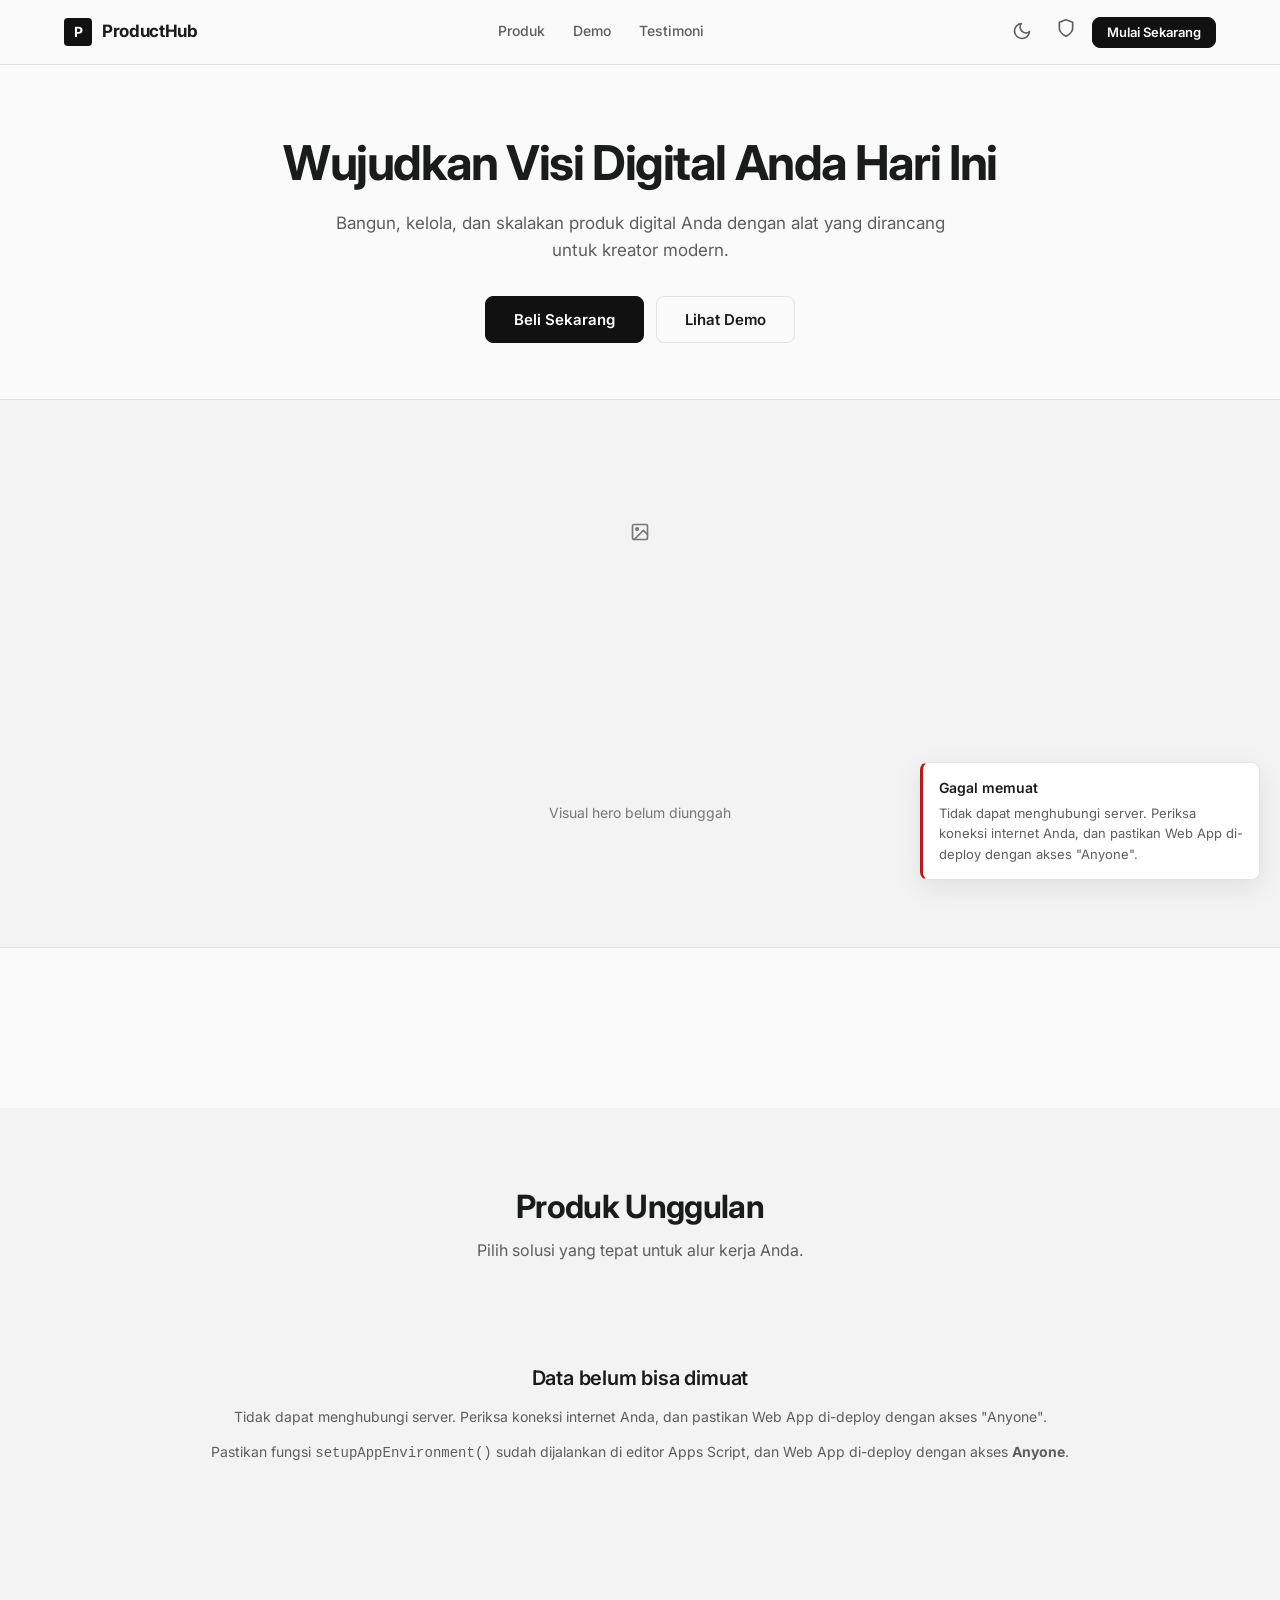
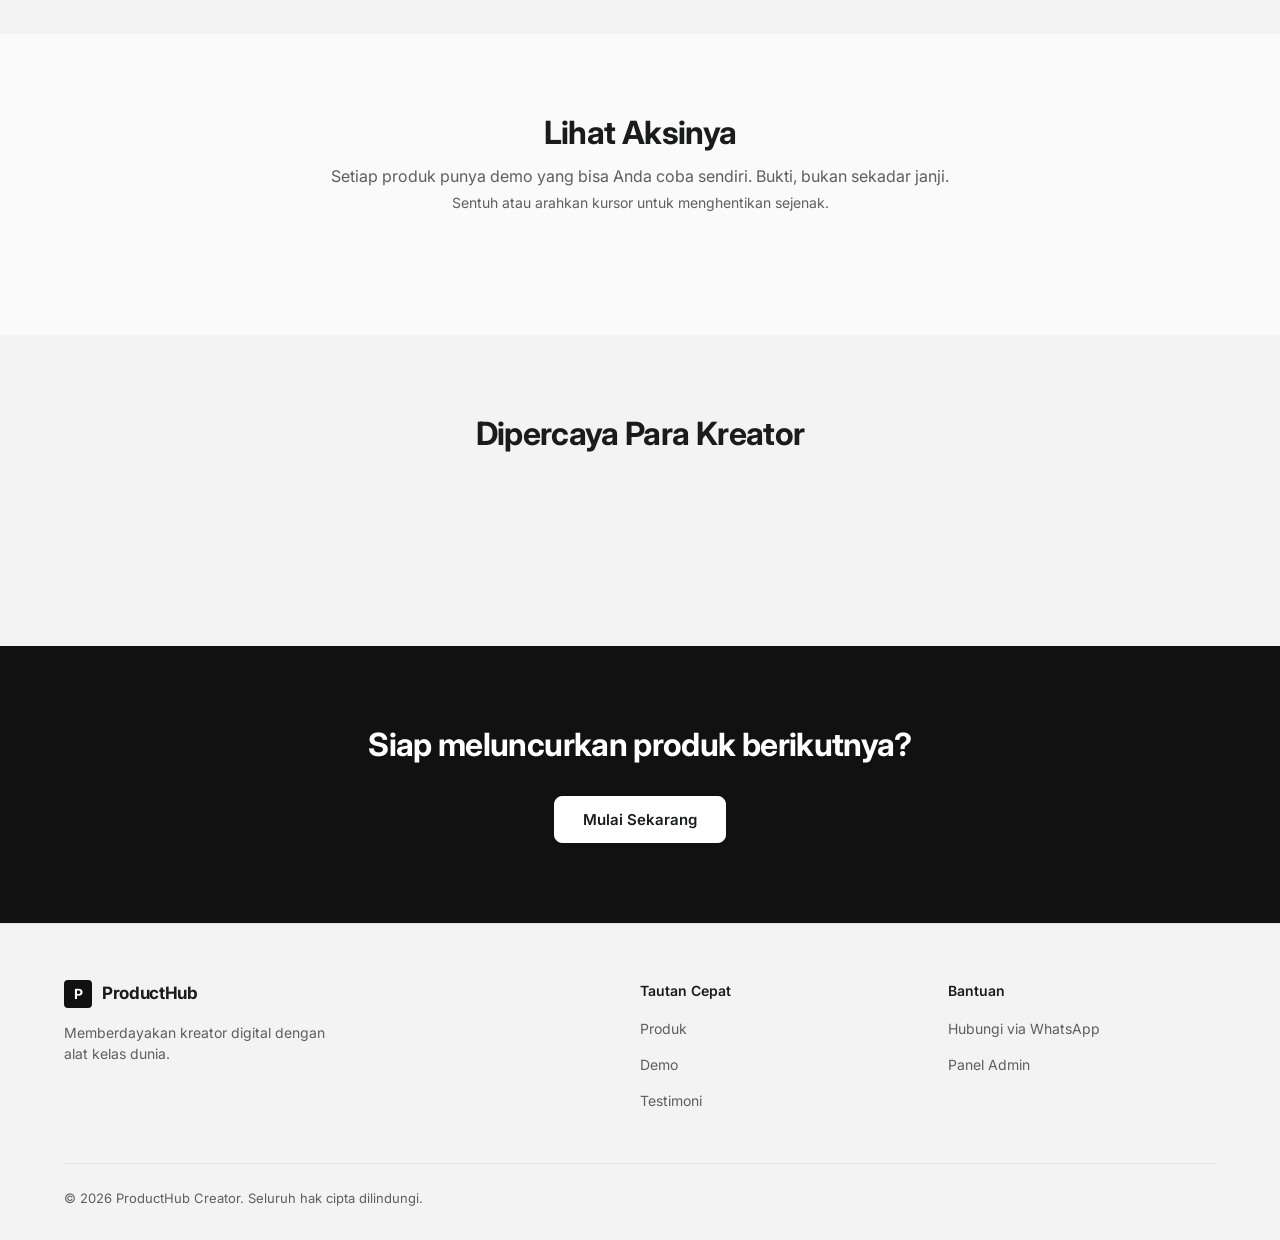
==== index.html @ 843bd770 "Upload pertama ProductHub" ====
<!DOCTYPE html>
<html lang="id" data-theme="light">
<head>
  <meta charset="UTF-8">
  <meta name="viewport" content="width=device-width, initial-scale=1">

  <!-- ══════════════════════════════════════════════════════════
       SEO — kini benar-benar berfungsi.
       Pada arsitektur lama (iframe GAS) mesin pencari hanya melihat
       kerangka Blogger; sekarang halaman ini adalah HTML sungguhan
       di domain Anda sendiri.

       ⚠️ Ganti nilai berikut dengan milik Anda:
          - <title> dan description
          - og:url, og:image, dan canonical
       ══════════════════════════════════════════════════════════ -->
  <title>ProductHub Creator — Produk Digital dengan Bukti Demo Nyata</title>
  <meta name="description" content="Bangun, kelola, dan skalakan produk digital Anda. Setiap produk disertai demo yang bisa dicoba langsung — bukti, bukan sekadar janji.">
  <link rel="canonical" href="https://github.com/khoirulfajarid/producthub.git/">

  <meta property="og:type" content="website">
  <meta property="og:site_name" content="ProductHub Creator">
  <meta property="og:title" content="ProductHub Creator — Produk Digital dengan Bukti Demo Nyata">
  <meta property="og:description" content="Setiap produk disertai demo yang bisa dicoba langsung sebelum membeli.">
  <meta property="og:url" content="https://username.github.io/producthub/">
  <meta property="og:image" content="https://username.github.io/producthub/assets/og-image.jpg">
  <meta name="twitter:card" content="summary_large_image">

  <meta name="robots" content="index, follow">
  <meta name="theme-color" content="#FAFAFA">

  <link rel="icon" href="data:image/svg+xml,<svg xmlns='http://www.w3.org/2000/svg' viewBox='0 0 32 32'><rect width='32' height='32' rx='6' fill='%23111'/><text x='16' y='23' font-family='sans-serif' font-size='19' font-weight='700' fill='%23fff' text-anchor='middle'>P</text></svg>">

  <!-- Data terstruktur untuk hasil pencarian yang lebih kaya -->
  <script type="application/ld+json">
  {
    "@context": "https://schema.org",
    "@type": "Organization",
    "name": "ProductHub Creator",
    "url": "https://username.github.io/producthub/",
    "description": "Penyedia produk digital untuk kreator — setiap produk disertai demo yang bisa dicoba langsung."
  }
  </script>

  <link rel="preconnect" href="https://fonts.googleapis.com">
  <link rel="preconnect" href="https://fonts.gstatic.com" crossorigin>
  <link href="https://fonts.googleapis.com/css2?family=Inter:wght@400;500;600;700&display=swap" rel="stylesheet">

  <link rel="stylesheet" href="assets/css/style.css">

  <!-- Terapkan tema tersimpan sebelum halaman dilukis, agar tidak berkedip putih -->
  <script>
    (function () {
      try {
        var t = localStorage.getItem('ph_theme');
        if (t) document.documentElement.setAttribute('data-theme', t);
      } catch (e) {}
    })();
  </script>
</head>
<body>

<!-- ══════════════════════════════════════════════════════════
     OVERLAY MUAT AWAL
     ══════════════════════════════════════════════════════════ -->
<div id="loadingOverlay" class="loading-overlay">
  <div class="spinner"></div>
  <p class="body-sm text-secondary">Memuat ProductHub…</p>
</div>

<!-- Terlihat hanya bila JavaScript dimatikan -->
<noscript>
  <div style="padding:40px 24px;text-align:center;max-width:640px;margin:0 auto">
    <h1 class="h-lg">ProductHub Creator</h1>
    <p class="body-lg text-secondary">
      Halaman ini memerlukan JavaScript untuk menampilkan katalog produk.
      Silakan aktifkan JavaScript di peramban Anda.
    </p>
  </div>
  <style>#loadingOverlay { display: none !important; }</style>
</noscript>


<!-- ══════════════════════════════════════════════════════════
     NAVBAR
     ══════════════════════════════════════════════════════════ -->
<header class="navbar">
  <div class="container-ph navbar-inner">
    <a href="#sec-hero" class="brand" onclick="scrollToSection('hero'); return false;">
      <span class="brand-mark">P</span>
      <span id="brandName">ProductHub</span>
    </a>

    <nav id="navLinks" class="nav-links">
      <a href="#sec-produk"    onclick="scrollToSection('produk'); return false;">Produk</a>
      <a href="#sec-demo"      onclick="scrollToSection('demo'); return false;">Demo</a>
      <a href="#sec-testimoni" onclick="scrollToSection('testimoni'); return false;">Testimoni</a>
    </nav>

    <div class="nav-actions">
      <button class="btn-icon nav-toggle" onclick="toggleNav()" aria-label="Buka menu">
        <span data-icon="menu"></span>
      </button>
      <button class="btn-icon" onclick="toggleTheme()" aria-label="Ganti mode gelap/terang">
        <span data-theme-icon></span>
      </button>
      <!-- Dashboard kini halaman tersendiri: tautan biasa, bukan modal -->
      <a class="btn-icon" href="admin.html" aria-label="Masuk panel admin" title="Panel Admin"
         rel="nofollow">
        <span data-icon="shield"></span>
      </a>
      <a id="navCta" class="btn btn-primary btn-sm" href="#" target="_blank" rel="noopener"
         onclick="trackCta('nav')">Mulai Sekarang</a>
    </div>
  </div>
</header>


<!-- ══════════════════════════════════════════════════════════
     HERO
     ══════════════════════════════════════════════════════════ -->
<section id="sec-hero" class="hero">
  <div class="container-ph">
    <h1 id="heroHeadline" class="h-display">Wujudkan Visi Digital Anda Hari Ini</h1>
    <p id="heroSub" class="hero-sub">
      Bangun, kelola, dan skalakan produk digital Anda dengan alat yang dirancang untuk kreator modern.
    </p>
    <div class="hero-actions">
      <a id="heroCtaPrimary" class="btn btn-primary btn-lg" href="#sec-produk"
         onclick="scrollToSection('produk'); return false;">Beli Sekarang</a>
      <a id="heroCtaSecondary" class="btn btn-secondary btn-lg" href="#sec-demo"
         onclick="scrollToSection('demo'); return false;">Lihat Demo</a>
    </div>
  </div>

  <!-- Panggung slideshow — lebar penuh, di luar container -->
  <div id="heroStage" class="hero-stage" tabindex="-1">
    <div id="heroSlides"></div>
    <div id="heroEmpty" class="hero-empty">
      <span data-icon="image"></span>
      <span>Visual hero belum diunggah</span>
    </div>
    <button class="hero-arrow prev" onclick="heroPrev()" aria-label="Slide sebelumnya">
      <span data-icon="chevronLeft"></span>
    </button>
    <button class="hero-arrow next" onclick="heroNext()" aria-label="Slide berikutnya">
      <span data-icon="chevronRight"></span>
    </button>
    <div id="heroDots" class="hero-dots"></div>
    <div class="paused-hint">Dijeda</div>
  </div>
</section>


<!-- ══════════════════════════════════════════════════════════
     KEUNGGULAN (4 poin, dikelola dari dashboard)
     ══════════════════════════════════════════════════════════ -->
<section class="section">
  <div class="container-ph">
    <div class="grid grid-keep" id="featureGrid"></div>
  </div>
</section>


<!-- ══════════════════════════════════════════════════════════
     PRODUK UNGGULAN — satu baris, bisa digeser
     ══════════════════════════════════════════════════════════ -->
<section id="sec-produk" class="section section-muted">
  <div class="container-ph">
    <div class="section-head">
      <h2 class="h-lg">Produk Unggulan</h2>
      <p class="body-lg text-secondary" style="margin-top:12px">
        Pilih solusi yang tepat untuk alur kerja Anda.
      </p>
    </div>
    <div class="rail-wrap">
      <button class="rail-nav prev" id="produkPrev" onclick="railScroll('produkRail',-1)"
              aria-label="Geser ke kiri"><span data-icon="chevronLeft"></span></button>
      <div class="rail" id="produkRail">
        <div class="skeleton skeleton-card"></div>
        <div class="skeleton skeleton-card"></div>
        <div class="skeleton skeleton-card"></div>
      </div>
      <button class="rail-nav next" id="produkNext" onclick="railScroll('produkRail',1)"
              aria-label="Geser ke kanan"><span data-icon="chevronRight"></span></button>
    </div>
  </div>
</section>


<!-- ══════════════════════════════════════════════════════════
     DEMO APLIKASI — berjalan otomatis seperti running text
     ══════════════════════════════════════════════════════════ -->
<section id="sec-demo" class="section">
  <div class="container-ph">
    <div class="section-head">
      <h2 class="h-lg">Lihat Aksinya</h2>
      <p class="body-lg text-secondary" style="margin-top:12px">
        Setiap produk punya demo yang bisa Anda coba sendiri. Bukti, bukan sekadar janji.
        <br><span class="body-sm">Sentuh atau arahkan kursor untuk menghentikan sejenak.</span>
      </p>
    </div>
  </div>
  <div class="marquee" id="demoMarquee">
    <div class="marquee-track" id="demoTrack"></div>
    <div class="paused-hint">Dijeda</div>
  </div>
</section>


<!-- ══════════════════════════════════════════════════════════
     SOCIAL PROOF
     ══════════════════════════════════════════════════════════ -->
<section id="sec-testimoni" class="section section-muted">
  <div class="container-ph">
    <div class="section-head">
      <h2 class="h-lg">Dipercaya Para Kreator</h2>
    </div>
    <div class="grid grid-keep" id="statGrid" style="margin-bottom:48px"></div>
  </div>

  <!-- Dua tingkat testimoni bergerak berlawanan arah -->
  <div class="marquee" id="testiMarquee1">
    <div class="marquee-track to-right" id="testiTrack1"></div>
    <div class="paused-hint">Dijeda</div>
  </div>
  <div class="marquee" id="testiMarquee2">
    <div class="marquee-track" id="testiTrack2"></div>
    <div class="paused-hint">Dijeda</div>
  </div>
</section>


<!-- ══════════════════════════════════════════════════════════
     PENUTUP
     ══════════════════════════════════════════════════════════ -->
<section class="section section-dark">
  <div class="container-ph center">
    <h2 id="closingTitle" class="h-lg">Siap meluncurkan produk berikutnya?</h2>
    <p id="closingDesc" class="body-lg text-secondary" style="max-width:560px;margin:16px auto 0"></p>
    <div style="margin-top:32px">
      <a id="closingCta" class="btn btn-primary btn-lg btn-attract" href="#" target="_blank"
         rel="noopener" onclick="trackCta('closing')">Mulai Sekarang</a>
    </div>
  </div>
</section>


<!-- ══════════════════════════════════════════════════════════
     FOOTER
     ══════════════════════════════════════════════════════════ -->
<footer class="footer">
  <div class="container-ph">
    <div class="footer-grid">
      <div>
        <div class="brand" style="margin-bottom:12px">
          <span class="brand-mark">P</span><span id="footerBrand">ProductHub</span>
        </div>
        <p id="footerTagline" class="body-sm text-secondary" style="max-width:280px">
          Memberdayakan kreator digital dengan alat kelas dunia.
        </p>
      </div>
      <div>
        <h4>Tautan Cepat</h4>
        <ul>
          <li><a href="#sec-produk"    onclick="scrollToSection('produk'); return false;">Produk</a></li>
          <li><a href="#sec-demo"      onclick="scrollToSection('demo'); return false;">Demo</a></li>
          <li><a href="#sec-testimoni" onclick="scrollToSection('testimoni'); return false;">Testimoni</a></li>
        </ul>
      </div>
      <div>
        <h4>Bantuan</h4>
        <ul>
          <li id="footerWaItem"><a id="footerWa" href="#" target="_blank" rel="noopener">Hubungi via WhatsApp</a></li>
          <li><a href="admin.html" rel="nofollow">Panel Admin</a></li>
        </ul>
      </div>
    </div>
    <div class="footer-bottom">
      <span id="footerCopy">© 2026 ProductHub Creator. Seluruh hak cipta dilindungi.</span>
    </div>
  </div>
</footer>

<!-- Tumpukan notifikasi -->
<div id="toastStack" class="toast-stack"></div>

<script src="assets/js/config.js"></script>
<script src="assets/js/ui.js"></script>
<script src="assets/js/api.js"></script>
<script src="assets/js/landing.js"></script>
</body>
</html>
---- assets/css/style.css ----
/* ============================================================
   ProductHub Creator — Design System
   Sumber token: DESIGN.md ("Premium Minimalism")
   Filosofi: Surface & Stroke, bukan Depth & Shadow.

   Berkas ini dipakai bersama oleh index.html (landing) dan
   admin.html (dashboard). Tidak ada CSS yang digandakan.
   ============================================================ */

/* ── TOKEN: TEMA TERANG (default) ────────────────────────── */
:root, [data-theme="light"] {
  /* Permukaan & elevasi */
  --bg-base:         #FAFAFA;   /* Level 0 — latar halaman */
  --bg-surface:      #FFFFFF;   /* Level 1 — kartu & panel */
  --bg-muted:        #F3F3F3;   /* Panel sekunder / inset */
  --bg-inverse:      #111111;   /* Section gelap & tombol utama */
  --bg-hover:        #F3F3F3;

  /* Garis */
  --border:          #E2E2E2;
  --border-strong:   #111111;

  /* Teks */
  --text-primary:    #1A1C1C;
  --text-secondary:  #5E5E5E;
  --text-inverse:    #FFFFFF;
  --text-muted:      #747878;

  /* Aksen */
  --accent:          #4F46E5;   /* Indigo — interaktif & state aktif */
  --accent-hover:    #4338CA;
  --accent-soft:     rgba(79, 70, 229, 0.10);

  /* Semantik */
  --success:         #059669;
  --success-soft:    rgba(5, 150, 105, 0.10);
  --warning:         #B45309;
  --warning-soft:    rgba(245, 166, 35, 0.14);
  --danger:          #BA1A1A;
  --danger-soft:     rgba(186, 26, 26, 0.10);

  /* Bentuk */
  --r-sm:   0.25rem;
  --r-md:   0.5rem;    /* standar: kartu, tombol, input */
  --r-lg:   0.75rem;
  --r-xl:   1rem;
  --r-full: 9999px;

  /* Ritme */
  --container: 1200px;
  --gutter:    24px;
  --section-gap: 80px;
  --card-pad:  24px;
  --sidebar-w: 240px;

  /* Bayangan — hanya untuk overlay kritis */
  --shadow-modal: 0 4px 20px rgba(0, 0, 0, 0.05);
  --shadow-pop:   0 8px 28px rgba(0, 0, 0, 0.08);
}

/* ── TOKEN: TEMA GELAP ───────────────────────────────────── */
[data-theme="dark"] {
  --bg-base:         #0D0D0F;
  --bg-surface:      #16161A;
  --bg-muted:        #1E1E23;
  --bg-inverse:      #F5F5F6;   /* terbalik: tombol utama jadi terang */
  --bg-hover:        #22222A;

  --border:          #2A2A31;
  --border-strong:   #5A5A66;

  --text-primary:    #F2F2F3;
  --text-secondary:  #A2A2AC;
  --text-inverse:    #111111;
  --text-muted:      #7A7A85;

  --accent:          #818CF8;
  --accent-hover:    #A5B4FC;
  --accent-soft:     rgba(129, 140, 248, 0.14);

  --success:         #34D399;
  --success-soft:    rgba(52, 211, 153, 0.14);
  --warning:         #FBBF24;
  --warning-soft:    rgba(251, 191, 36, 0.14);
  --danger:          #F87171;
  --danger-soft:     rgba(248, 113, 113, 0.14);

  --shadow-modal: 0 4px 24px rgba(0, 0, 0, 0.5);
  --shadow-pop:   0 8px 28px rgba(0, 0, 0, 0.6);
}

/* ── DASAR ───────────────────────────────────────────────── */
*, *::before, *::after { box-sizing: border-box; }

html { scroll-behavior: smooth; }

body {
  margin: 0;
  font-family: 'Inter', -apple-system, BlinkMacSystemFont, 'Segoe UI', sans-serif;
  font-size: 16px;
  line-height: 1.6;
  background: var(--bg-base);
  color: var(--text-primary);
  -webkit-font-smoothing: antialiased;
}

/* Transisi tema yang halus, tanpa mengganggu animasi lain */
body, .card, .panel, .btn, .input, .navbar, .sidebar, .stat-card,
.produk-card, .testimoni-card, table, th, td, .badge-chip {
  transition: background-color .25s ease, color .25s ease, border-color .25s ease;
}

img { max-width: 100%; display: block; }
a   { color: var(--accent); text-decoration: none; }
a:hover { color: var(--accent-hover); }

/* ── TIPOGRAFI (skala dari DESIGN.md) ────────────────────── */
.h-display {
  font-size: 48px; font-weight: 700; line-height: 1.1;
  letter-spacing: -0.03em; margin: 0;
}
.h-lg {
  font-size: 32px; font-weight: 700; line-height: 1.2;
  letter-spacing: -0.02em; margin: 0;
}
.h-md {
  font-size: 20px; font-weight: 600; line-height: 1.4;
  letter-spacing: -0.01em; margin: 0;
}
.body-lg { font-size: 16px; font-weight: 400; line-height: 1.6; }
.body-sm { font-size: 14px; font-weight: 400; line-height: 1.5; }
.label-md {
  font-size: 12px; font-weight: 600; line-height: 1;
  letter-spacing: 0.06em; text-transform: uppercase;
}
.text-secondary { color: var(--text-secondary); }
.text-muted-2   { color: var(--text-muted); }

@media (max-width: 767px) {
  .h-display { font-size: 30px; letter-spacing: -0.02em; }
  .h-lg      { font-size: 24px; letter-spacing: -0.01em; }
  .h-md      { font-size: 18px; }
}

/* ── LAYOUT UMUM ─────────────────────────────────────────── */
.container-ph {
  width: 100%;
  max-width: var(--container);
  margin: 0 auto;
  padding: 0 var(--gutter);
}
@media (max-width: 767px) { .container-ph { padding: 0 16px; } }

.section      { padding: var(--section-gap) 0; }
.section-muted{ background: var(--bg-muted); }
.section-dark {
  background: var(--bg-inverse);
  color: var(--text-inverse);
}
.section-dark .text-secondary { color: rgba(255,255,255,.7); }
[data-theme="dark"] .section-dark .text-secondary { color: rgba(0,0,0,.65); }

@media (max-width: 767px) { .section { padding: 48px 0; } }

.section-head { text-align: center; max-width: 640px; margin: 0 auto 40px; }
.stack-sm > * + * { margin-top: 8px; }
.stack-md > * + * { margin-top: 16px; }
.stack-lg > * + * { margin-top: 24px; }

.grid { display: grid; gap: var(--gutter); }
.grid-3 { grid-template-columns: repeat(3, 1fr); }
.grid-4 { grid-template-columns: repeat(4, 1fr); }
@media (max-width: 1024px) { .grid-3, .grid-4 { grid-template-columns: repeat(2, 1fr); } }
@media (max-width: 640px)  { .grid-3, .grid-4 { grid-template-columns: 1fr; } }

/* Grid yang MEMPERTAHANKAN struktur desktop di ponsel — tidak pernah
   menumpuk jadi satu kolom. Dipakai untuk Keunggulan dan angka statistik. */
.grid-keep { grid-template-columns: repeat(4, 1fr); }
@media (max-width: 900px) {
  .grid-keep { grid-template-columns: repeat(2, 1fr); gap: 16px; }
}
@media (max-width: 480px) {
  .grid-keep { gap: 12px; }
  .grid-keep .feature { padding: 4px; }
  .grid-keep .feature h3 { font-size: 15px; }
  .grid-keep .feature p  { font-size: 13px; }
  .grid-keep .stat-box   { padding: 18px 12px; }
  .grid-keep .stat-box .stat-num { font-size: 24px; }
  .grid-keep .stat-box .label-md { font-size: 10px; letter-spacing: .04em; }
}

.row-between { display: flex; align-items: center; justify-content: space-between; gap: 16px; }
.row-gap     { display: flex; align-items: center; gap: 12px; flex-wrap: wrap; }
.center      { text-align: center; }
.hidden      { display: none !important; }

/* ── TOMBOL ──────────────────────────────────────────────── */
.btn {
  display: inline-flex; align-items: center; justify-content: center; gap: 8px;
  font-family: inherit; font-size: 14px; font-weight: 600; line-height: 1;
  padding: 12px 20px;
  border-radius: var(--r-md);
  border: 1px solid transparent;
  cursor: pointer;
  white-space: nowrap;
  text-decoration: none;
}
.btn:disabled { opacity: .55; cursor: not-allowed; }
.btn-sm  { padding: 8px 14px; font-size: 13px; }
.btn-lg  { padding: 15px 28px; font-size: 15px; }
.btn-block { width: 100%; }

.btn-primary {
  background: var(--bg-inverse);
  color: var(--text-inverse);
  border-color: var(--bg-inverse);
}
.btn-primary:hover { opacity: .88; color: var(--text-inverse); }

.btn-secondary {
  background: transparent;
  color: var(--text-primary);
  border-color: var(--border);
}
.btn-secondary:hover { border-color: var(--border-strong); color: var(--text-primary); }

.btn-ghost {
  background: transparent; border-color: transparent; color: var(--accent);
  padding: 8px 12px;
}
.btn-ghost:hover { background: var(--accent-soft); }

.btn-danger {
  background: transparent; color: var(--danger); border-color: var(--border);
}
.btn-danger:hover { background: var(--danger-soft); border-color: var(--danger); }

.btn-icon {
  width: 36px; height: 36px; padding: 0;
  border-radius: var(--r-md);
  background: transparent; border: 1px solid transparent;
  color: var(--text-secondary); cursor: pointer;
  display: inline-flex; align-items: center; justify-content: center;
}
.btn-icon:hover { background: var(--bg-hover); color: var(--text-primary); }

/* Tombol putih di atas section gelap */
.section-dark .btn-primary {
  background: var(--bg-surface); color: var(--text-primary); border-color: var(--bg-surface);
}

/* ── KARTU & PANEL ───────────────────────────────────────── */
.card, .panel {
  background: var(--bg-surface);
  border: 1px solid var(--border);
  border-radius: var(--r-md);
}
.card-pad { padding: var(--card-pad); }

/* ── NAVBAR LANDING ──────────────────────────────────────── */
.navbar {
  position: sticky; top: 0; z-index: 50;
  background: var(--bg-base);                                   /* fallback */
  background: color-mix(in srgb, var(--bg-base) 88%, transparent);
  backdrop-filter: saturate(180%) blur(12px);
  -webkit-backdrop-filter: saturate(180%) blur(12px);
  border-bottom: 1px solid var(--border);
}
.navbar-inner { display: flex; align-items: center; justify-content: space-between; height: 64px; }
.brand { display: flex; align-items: center; gap: 10px; font-weight: 700; font-size: 17px;
         letter-spacing: -0.02em; color: var(--text-primary); }
.brand-mark {
  width: 28px; height: 28px; border-radius: var(--r-sm);
  background: var(--bg-inverse); color: var(--text-inverse);
  display: grid; place-items: center; font-size: 14px; font-weight: 700;
  flex-shrink: 0;
}
.nav-links { display: flex; align-items: center; gap: 28px; }
.nav-links a {
  font-size: 14px; font-weight: 500; color: var(--text-secondary);
  padding: 4px 0; border-bottom: 2px solid transparent;
}
.nav-links a:hover { color: var(--text-primary); border-bottom-color: var(--text-primary); }
.nav-actions { display: flex; align-items: center; gap: 8px; }

.nav-toggle { display: none; }
@media (max-width: 900px) {
  .nav-links {
    display: none; position: absolute; top: 64px; left: 0; right: 0;
    flex-direction: column; align-items: stretch; gap: 0;
    background: var(--bg-surface); border-bottom: 1px solid var(--border);
    padding: 8px 16px 16px;
  }
  .nav-links.open { display: flex; }
  .nav-links a { padding: 12px 0; border-bottom: 1px solid var(--border); }
  .nav-toggle { display: inline-flex; }
}

/* Di layar sempit, tombol CTA navbar disembunyikan.
   Brand + tiga tombol ikon + CTA berjumlah ~400px — melebihi lebar
   ponsel 375px dan memaksa seluruh halaman bisa digeser ke samping.
   Pengunjung tetap menemukan CTA di hero (terlihat tanpa scroll)
   dan di section penutup. */
@media (max-width: 560px) {
  #navCta { display: none; }
  .nav-actions { gap: 4px; }
}

/* ── HERO (lebar penuh — tanpa sisa ruang kiri/kanan) ────── */
.hero { padding: 72px 0 0; text-align: center; }
.hero-sub { max-width: 620px; margin: 20px auto 0; font-size: 17px; color: var(--text-secondary); }
.hero-actions { display: flex; gap: 12px; justify-content: center; margin-top: 32px; flex-wrap: wrap; }

/* Panggung slideshow membentang dari tepi ke tepi layar. */
.hero-stage {
  position: relative;
  margin-top: 56px;
  width: 100%;
  background: var(--bg-muted);
  border-top: 1px solid var(--border);
  border-bottom: 1px solid var(--border);
  border-radius: 0;                    /* media bersudut tajam — aturan DESIGN.md */
  overflow: hidden;
  aspect-ratio: 21 / 9;
  max-height: 62vh;
  touch-action: pan-y;
}
.hero-slide {
  position: absolute; inset: 0;
  opacity: 0;
  transform: scale(1.04);
  transition: opacity .9s ease, transform 6s linear;
  pointer-events: none;
}
.hero-slide.active {
  opacity: 1;
  transform: scale(1);
  pointer-events: auto;
}
.hero-slide img { width: 100%; height: 100%; object-fit: cover; }
.hero-empty {
  position: absolute; inset: 0;
  display: grid; place-items: center;
  color: var(--text-muted); font-size: 14px; gap: 10px;
}

/* Titik navigasi slide */
.hero-dots {
  position: absolute; left: 0; right: 0; bottom: 18px;
  display: flex; justify-content: center; gap: 8px; z-index: 2;
}
.hero-dot {
  width: 28px; height: 4px; border: none; padding: 0; cursor: pointer;
  border-radius: var(--r-full);
  background: rgba(255,255,255,.45);
  box-shadow: 0 0 0 1px rgba(0,0,0,.08);
  transition: background .25s ease, width .25s ease;
}
.hero-dot.active { background: #FFFFFF; width: 40px; }

/* Panah slide — hanya muncul saat kursor di atas panggung */
.hero-arrow {
  position: absolute; top: 50%; transform: translateY(-50%);
  width: 40px; height: 40px; z-index: 2;
  display: grid; place-items: center;
  border: none; cursor: pointer;
  border-radius: var(--r-full);
  background: rgba(255,255,255,.85); color: #111111;
  opacity: 0; transition: opacity .2s ease;
}
.hero-stage:hover .hero-arrow, .hero-stage:focus-within .hero-arrow { opacity: 1; }
.hero-arrow.prev { left: 16px; }
.hero-arrow.next { right: 16px; }

/* Penanda "dijeda" untuk semua elemen bergerak */
.paused-hint {
  position: absolute; top: 14px; right: 14px; z-index: 3;
  font-size: 11px; font-weight: 600; letter-spacing: .04em;
  padding: 5px 10px; border-radius: var(--r-full);
  background: rgba(17,17,17,.75); color: #fff;
  opacity: 0; transition: opacity .2s ease; pointer-events: none;
}
.is-paused .paused-hint { opacity: 1; }

@media (max-width: 767px) {
  .hero { padding: 40px 0 0; }
  .hero-stage { margin-top: 32px; aspect-ratio: 16 / 10; max-height: 46vh; }
  .hero-arrow { opacity: 1; width: 34px; height: 34px; }
  .hero-arrow.prev { left: 8px; }
  .hero-arrow.next { right: 8px; }
}

/* ── REL GESER HORIZONTAL (Produk Unggulan) ──────────────── */
/* Selalu satu baris — di layar apa pun, termasuk ponsel. */
.rail-wrap { position: relative; }
.rail {
  display: flex;
  gap: var(--gutter);
  overflow-x: auto;
  overflow-y: hidden;
  scroll-snap-type: x mandatory;
  scroll-behavior: smooth;
  padding: 4px 0 20px;
  -webkit-overflow-scrolling: touch;
  scrollbar-width: thin;
  scrollbar-color: var(--border) transparent;
}
.rail::-webkit-scrollbar { height: 6px; }
.rail::-webkit-scrollbar-track { background: transparent; }
.rail::-webkit-scrollbar-thumb { background: var(--border); border-radius: var(--r-full); }
.rail:hover::-webkit-scrollbar-thumb { background: var(--border-strong); }
.rail.dragging { scroll-behavior: auto; cursor: grabbing; scroll-snap-type: none; }

.rail > * {
  flex: 0 0 clamp(260px, 30%, 340px);
  scroll-snap-align: start;
}

/* Tombol geser kiri/kanan */
.rail-nav {
  position: absolute; top: 40%; transform: translateY(-50%);
  width: 40px; height: 40px; z-index: 3;
  display: grid; place-items: center;
  border: 1px solid var(--border); cursor: pointer;
  border-radius: var(--r-full);
  background: var(--bg-surface); color: var(--text-primary);
  transition: opacity .2s ease, border-color .2s ease;
}
.rail-nav:hover { border-color: var(--border-strong); }
.rail-nav.prev { left: -18px; }
.rail-nav.next { right: -18px; }
.rail-nav[disabled] { opacity: .3; cursor: default; }

@media (max-width: 1240px) {
  .rail-nav.prev { left: 4px; }
  .rail-nav.next { right: 4px; }
}
@media (max-width: 767px) {
  .rail > * { flex-basis: 76vw; }
  .rail-nav { width: 34px; height: 34px; }
}

/* ── MARQUEE (Lihat Aksinya & Testimoni) ─────────────────── */
/* Jalan sendiri; berhenti saat disentuh/di-hover, lanjut saat dilepas. */
.marquee {
  position: relative;
  overflow: hidden;
  width: 100%;
  /* tepi memudar agar potongan kartu tidak terlihat terpotong kasar */
  -webkit-mask-image: linear-gradient(90deg, transparent, #000 6%, #000 94%, transparent);
          mask-image: linear-gradient(90deg, transparent, #000 6%, #000 94%, transparent);
}
.marquee-track {
  display: flex;
  gap: var(--gutter);
  width: max-content;
  will-change: transform;
  animation: marquee-left var(--marquee-duration, 40s) linear infinite;
}
.marquee-track.to-right { animation-name: marquee-right; }
.marquee.is-paused .marquee-track { animation-play-state: paused; }

.marquee-track > * { flex: 0 0 clamp(260px, 28vw, 340px); }

@keyframes marquee-left  { from { transform: translateX(0); }    to { transform: translateX(-50%); } }
@keyframes marquee-right { from { transform: translateX(-50%); } to { transform: translateX(0); } }

.marquee + .marquee { margin-top: var(--gutter); }

@media (max-width: 767px) {
  .marquee-track > * { flex-basis: 76vw; }
}

/* ── ANIMASI TOMBOL CTA ──────────────────────────────────── */
/* Denyut halus + kilau melintas — mengundang klik tanpa berisik. */
.btn-attract {
  position: relative;
  overflow: hidden;
  animation: cta-pulse 2.6s ease-in-out infinite;
}
.btn-attract::after {
  content: '';
  position: absolute; top: 0; left: -140%;
  width: 60%; height: 100%;
  background: linear-gradient(100deg, transparent, rgba(255,255,255,.55), transparent);
  transform: skewX(-20deg);
  animation: cta-shine 3.4s ease-in-out infinite;
}
@keyframes cta-pulse {
  0%, 100% { transform: scale(1); }
  50%      { transform: scale(1.035); }
}
@keyframes cta-shine {
  0%, 55%  { left: -140%; }
  100%     { left: 140%; }
}
/* Berhenti saat pengunjung mengarahkan kursor — supaya nyaman diklik */
.btn-attract:hover, .btn-attract:focus-visible { animation-play-state: paused; }
.btn-attract:hover::after, .btn-attract:focus-visible::after { animation-play-state: paused; }
/* Di section gelap, kilaunya perlu warna berbeda agar terlihat */
[data-theme="dark"] .section-dark .btn-attract::after {
  background: linear-gradient(100deg, transparent, rgba(0,0,0,.35), transparent);
}

/* ── FITUR / VALUE PROPOSITION ───────────────────────────── */
.feature { text-align: center; padding: 8px; }
.feature-icon {
  width: 44px; height: 44px; margin: 0 auto 16px;
  border-radius: var(--r-full);
  background: var(--accent-soft); color: var(--accent);
  display: grid; place-items: center;
}
.feature h3 { font-size: 16px; font-weight: 600; margin: 0 0 8px; }
.feature p  { font-size: 14px; color: var(--text-secondary); margin: 0; }

/* ── KARTU PRODUK ────────────────────────────────────────── */
.produk-card {
  background: var(--bg-surface);
  border: 1px solid var(--border);
  border-radius: var(--r-md);
  overflow: hidden;
  display: flex; flex-direction: column;
}
.produk-card:hover { border-color: var(--border-strong); }
.produk-thumb {
  aspect-ratio: 16 / 10;
  background: var(--bg-muted);
  border-bottom: 1px solid var(--border);
  border-radius: 0;
  overflow: hidden;
  position: relative;
}
.produk-thumb img { width: 100%; height: 100%; object-fit: cover; }
.produk-thumb-empty {
  width: 100%; height: 100%; display: grid; place-items: center;
  color: var(--text-muted); font-size: 13px;
}
.produk-body { padding: var(--card-pad); display: flex; flex-direction: column; flex: 1; gap: 10px; }
.produk-nama { font-size: 17px; font-weight: 600; letter-spacing: -0.01em; margin: 0; }
.produk-desc {
  font-size: 14px; color: var(--text-secondary); margin: 0; flex: 1;
  display: -webkit-box; -webkit-line-clamp: 3; line-clamp: 3;
  -webkit-box-orient: vertical; overflow: hidden;
}
.produk-harga { font-size: 16px; font-weight: 700; color: var(--accent); }
.produk-actions { display: flex; gap: 8px; margin-top: 6px; }
.produk-actions .btn { flex: 1; }

.badge-chip {
  display: inline-flex; align-items: center;
  font-size: 11px; font-weight: 600; letter-spacing: 0.04em;
  padding: 4px 8px; border-radius: var(--r-sm);
}
.badge-accent  { background: var(--accent-soft);  color: var(--accent); }
.badge-success { background: var(--success-soft); color: var(--success); }
.badge-warning { background: var(--warning-soft); color: var(--warning); }
.badge-neutral { background: var(--bg-muted); color: var(--text-secondary); }

/* ── SOCIAL PROOF ────────────────────────────────────────── */
.stat-box {
  background: var(--bg-surface); border: 1px solid var(--border);
  border-radius: var(--r-md); padding: 28px 20px; text-align: center;
}
.stat-box .label-md { color: var(--text-secondary); }
.stat-box .stat-num {
  font-size: 32px; font-weight: 700; letter-spacing: -0.02em;
  color: var(--accent); margin-top: 10px;
}
.testimoni-card {
  background: var(--bg-surface); border: 1px solid var(--border);
  border-radius: var(--r-md); padding: 28px;
}
.testimoni-quote { font-size: 15px; font-style: italic; line-height: 1.7; margin: 0 0 20px; }
.testimoni-meta  { display: flex; align-items: center; gap: 12px; }
.testimoni-foto {
  width: 40px; height: 40px; border-radius: var(--r-full);
  background: var(--bg-muted); object-fit: cover; flex-shrink: 0;
  display: grid; place-items: center; font-size: 14px; font-weight: 600;
  color: var(--text-secondary);
}
.testimoni-nama { font-size: 14px; font-weight: 600; }
.testimoni-jabatan { font-size: 13px; color: var(--text-secondary); }

/* ── FOOTER ──────────────────────────────────────────────── */
.footer { background: var(--bg-muted); border-top: 1px solid var(--border); padding: 56px 0 32px; }
.footer-grid { display: grid; grid-template-columns: 2fr 1fr 1fr; gap: 40px; }
@media (max-width: 767px) { .footer-grid { grid-template-columns: 1fr; gap: 28px; } }
.footer h4 { font-size: 14px; font-weight: 600; margin: 0 0 14px; }
.footer ul { list-style: none; padding: 0; margin: 0; }
.footer li { margin-bottom: 10px; }
.footer li a { font-size: 14px; color: var(--text-secondary); }
.footer li a:hover { color: var(--text-primary); }
.footer-bottom {
  margin-top: 40px; padding-top: 24px; border-top: 1px solid var(--border);
  font-size: 13px; color: var(--text-secondary);
}

/* ══════════════════════════════════════════════════════════
   DASHBOARD ADMIN
   ══════════════════════════════════════════════════════════ */

/* ── LAYAR MASUK (admin.html sebelum login) ──────────────── */
/* Menggantikan modal gerbang admin versi lama: karena dashboard
   kini halaman tersendiri, layar masuk berdiri penuh. */
.auth-screen {
  min-height: 100vh;
  display: flex; align-items: center; justify-content: center;
  padding: 24px;
  background: var(--bg-base);
}
.auth-box {
  width: 100%; max-width: 400px;
  background: var(--bg-surface);
  border: 1px solid var(--border);
  border-radius: var(--r-lg);
  padding: 36px 32px;
}
.auth-box .brand { justify-content: center; margin-bottom: 6px; }
.auth-box .auth-sub {
  text-align: center; font-size: 14px; color: var(--text-secondary);
  margin: 0 0 28px;
}
.auth-foot {
  margin-top: 24px; padding-top: 20px; border-top: 1px solid var(--border);
  text-align: center; font-size: 13px;
}

.admin-layout { display: flex; min-height: 100vh; background: var(--bg-base); }

.sidebar {
  width: var(--sidebar-w); flex-shrink: 0;
  background: var(--bg-surface);
  border-right: 1px solid var(--border);
  display: flex; flex-direction: column;
  position: fixed; top: 0; bottom: 0; left: 0; z-index: 60;
}
.sidebar-head { padding: 20px; border-bottom: 1px solid var(--border); }
.sidebar-head .sub { font-size: 12px; color: var(--text-secondary); margin-top: 2px; }
.sidebar-nav { list-style: none; padding: 12px; margin: 0; flex: 1; overflow-y: auto; }
.sidebar-nav li { margin-bottom: 4px; }
.sidebar-nav a {
  display: flex; align-items: center; gap: 12px;
  padding: 10px 14px; border-radius: var(--r-md);
  font-size: 14px; font-weight: 500; color: var(--text-secondary);
}
.sidebar-nav a:hover { background: var(--bg-hover); color: var(--text-primary); }
.sidebar-nav a.active { background: var(--bg-muted); color: var(--text-primary); font-weight: 600; }
.sidebar-foot { padding: 16px; border-top: 1px solid var(--border); }

.admin-main { flex: 1; margin-left: var(--sidebar-w); min-width: 0; }
.admin-topbar {
  position: sticky; top: 0; z-index: 40;
  height: 64px; padding: 0 24px;
  background: var(--bg-surface); border-bottom: 1px solid var(--border);
  display: flex; align-items: center; justify-content: space-between; gap: 16px;
}
.admin-body { padding: 24px; }

.sidebar-backdrop {
  display: none; position: fixed; inset: 0;
  background: rgba(0,0,0,.4); z-index: 55;
}
@media (max-width: 900px) {
  .sidebar { transform: translateX(-100%); transition: transform .25s ease; }
  .sidebar.open { transform: translateX(0); }
  .admin-main { margin-left: 0; }
  .sidebar-backdrop.open { display: block; }
  .admin-body { padding: 16px; }
  .admin-topbar { padding: 0 16px; }
}

/* Kartu KPI */
.stat-card {
  background: var(--bg-surface); border: 1px solid var(--border);
  border-radius: var(--r-md); padding: 20px;
}
.stat-card .label-md { color: var(--text-secondary); }
.stat-card .value {
  font-size: 28px; font-weight: 700; letter-spacing: -0.02em; margin-top: 10px;
}
.delta { font-size: 12px; font-weight: 600; padding: 3px 8px; border-radius: var(--r-sm); }
.delta-up   { background: var(--success-soft); color: var(--success); }
.delta-down { background: var(--danger-soft);  color: var(--danger); }

/* Wadah grafik — WAJIB punya tinggi tetap.
   Chart.js dengan responsive:true + maintainAspectRatio:false mengukur
   dirinya dari tinggi elemen induk. Bila induknya ikut tumbuh mengikuti
   isi, keduanya saling mendorong dan kanvas memanjang ribuan piksel.
   Tinggi eksplisit + kanvas absolut memutus lingkaran itu. */
.chart-box { position: relative; width: 100%; height: 280px; }
.chart-box canvas { position: absolute; inset: 0; width: 100% !important; height: 100% !important; }
@media (max-width: 767px) { .chart-box { height: 220px; } }

/* Panel insight */
.insight-panel {
  background: var(--bg-muted); border: 1px solid var(--border);
  border-radius: var(--r-md); padding: 20px;
}
.insight-panel ul { margin: 12px 0 0; padding-left: 18px; }
.insight-panel li { font-size: 14px; color: var(--text-secondary); margin-bottom: 10px; }

/* Tabel */
.table-wrap { overflow-x: auto; border-radius: var(--r-md); }
table.tbl { width: 100%; border-collapse: collapse; font-size: 14px; min-width: 640px; }
table.tbl thead th {
  background: var(--bg-muted); color: var(--text-secondary);
  font-size: 11px; font-weight: 600; letter-spacing: 0.06em; text-transform: uppercase;
  text-align: left; padding: 12px 16px; white-space: nowrap;
  border-bottom: 1px solid var(--border);
}
table.tbl tbody td {
  padding: 14px 16px; border-bottom: 1px solid var(--border);
  vertical-align: middle; color: var(--text-primary);
}
table.tbl tbody tr:last-child td { border-bottom: none; }
table.tbl tbody tr:hover { background: var(--bg-hover); }
.tbl-thumb {
  width: 52px; height: 40px; object-fit: cover;
  background: var(--bg-muted); border: 1px solid var(--border); border-radius: 0;
  display: grid; place-items: center; color: var(--text-muted); font-size: 11px;
  flex-shrink: 0;
}

/* ── FORM ────────────────────────────────────────────────── */
.field { margin-bottom: 18px; }
.field label {
  display: block; font-size: 13px; font-weight: 600;
  margin-bottom: 7px; color: var(--text-primary);
}
.field .hint { font-size: 12px; color: var(--text-secondary); margin-top: 6px; }

.input, select.input, textarea.input {
  width: 100%; font-family: inherit; font-size: 14px; color: var(--text-primary);
  background: var(--bg-surface);
  border: 1px solid var(--border); border-radius: var(--r-md);
  padding: 11px 14px; outline: none;
}
textarea.input { min-height: 120px; resize: vertical; line-height: 1.6; }
.input:focus { border-color: var(--accent); box-shadow: 0 0 0 3px var(--accent-soft); }
.input::placeholder { color: var(--text-muted); }
select.input { appearance: none; background-image: none; cursor: pointer; }

.field-row { display: grid; grid-template-columns: 1fr 1fr; gap: 16px; }
@media (max-width: 640px) { .field-row { grid-template-columns: 1fr; } }

/* Area unggah */
.upload-zone {
  border: 1px dashed var(--border); border-radius: var(--r-md);
  padding: 28px; text-align: center; cursor: pointer;
  background: var(--bg-base); color: var(--text-secondary);
}
.upload-zone:hover { border-color: var(--accent); color: var(--accent); }
.upload-preview {
  margin-top: 12px; border: 1px solid var(--border); border-radius: 0;
  max-height: 180px; object-fit: contain; background: var(--bg-muted);
}

/* ── MODAL ───────────────────────────────────────────────── */
.modal-backdrop-ph {
  position: fixed; inset: 0; z-index: 200;
  background: rgba(0,0,0,.45);
  display: none; align-items: flex-start; justify-content: center;
  padding: 24px; overflow-y: auto;
}
.modal-backdrop-ph.open { display: flex; }
.modal-box {
  background: var(--bg-surface); border: 1px solid var(--border);
  border-radius: var(--r-lg); box-shadow: var(--shadow-modal);
  width: 100%; max-width: 640px; margin: auto;
}
.modal-box.narrow { max-width: 420px; }
.modal-head {
  display: flex; align-items: center; justify-content: space-between;
  padding: 20px 24px; border-bottom: 1px solid var(--border);
}
.modal-body { padding: 24px; }
.modal-foot {
  display: flex; justify-content: flex-end; gap: 10px;
  padding: 16px 24px; border-top: 1px solid var(--border);
}

/* ── TOAST ───────────────────────────────────────────────── */
.toast-stack {
  position: fixed; bottom: 20px; right: 20px; z-index: 300;
  display: flex; flex-direction: column; gap: 10px; max-width: 340px;
}
.toast-ph {
  background: var(--bg-surface); border: 1px solid var(--border);
  border-left: 3px solid var(--accent);
  border-radius: var(--r-md); padding: 14px 16px;
  box-shadow: var(--shadow-pop); font-size: 14px;
  animation: toastIn .22s ease;
  transition: opacity .25s ease;
}
.toast-ph.success { border-left-color: var(--success); }
.toast-ph.danger  { border-left-color: var(--danger); }
.toast-ph.warning { border-left-color: var(--warning); }
.toast-ph .t-title { font-weight: 600; margin-bottom: 3px; }
.toast-ph .t-msg   { color: var(--text-secondary); font-size: 13px; }
@keyframes toastIn { from { opacity: 0; transform: translateY(8px); } to { opacity: 1; transform: none; } }
@media (max-width: 640px) { .toast-stack { left: 16px; right: 16px; max-width: none; } }

/* ── LOADING ─────────────────────────────────────────────── */
.loading-overlay {
  position: fixed; inset: 0; z-index: 500;
  background: var(--bg-base);
  display: flex; flex-direction: column; align-items: center; justify-content: center;
  gap: 16px; transition: opacity .3s ease;
}
.spinner {
  width: 28px; height: 28px; border-radius: 50%;
  border: 2px solid var(--border); border-top-color: var(--accent);
  animation: spin .7s linear infinite;
}
.spinner-sm { width: 14px; height: 14px; border-width: 2px; display: inline-block; }
@keyframes spin { to { transform: rotate(360deg); } }

.skeleton {
  background: linear-gradient(90deg, var(--bg-muted) 25%, var(--bg-hover) 50%, var(--bg-muted) 75%);
  background-size: 200% 100%;
  animation: shimmer 1.2s infinite;
  border-radius: var(--r-sm);
}
@keyframes shimmer { from { background-position: 200% 0; } to { background-position: -200% 0; } }
.skeleton-card { height: 320px; border-radius: var(--r-md); }

/* ── EMPTY STATE ─────────────────────────────────────────── */
.empty-state { text-align: center; padding: 56px 20px; color: var(--text-secondary); }
.empty-state .h-md { color: var(--text-primary); margin-bottom: 8px; }

/* ── SPA: VISIBILITAS SECTION (navigasi 0 ms) ────────────── */
.app-view { display: none; }
.app-view.active { display: block; }
.content-section { display: none; }
.content-section.active { display: block; animation: fadeIn .18s ease; }
@keyframes fadeIn { from { opacity: 0; } to { opacity: 1; } }

/* ── AKSESIBILITAS ───────────────────────────────────────── */
:focus-visible { outline: 2px solid var(--accent); outline-offset: 2px; border-radius: var(--r-sm); }
.sr-only {
  position: absolute; width: 1px; height: 1px; padding: 0; margin: -1px;
  overflow: hidden; clip: rect(0,0,0,0); white-space: nowrap; border: 0;
}
@media (prefers-reduced-motion: reduce) {
  *, *::before, *::after { animation-duration: .01ms !important; transition-duration: .01ms !important; }
  html { scroll-behavior: auto; }
  /* Elemen berjalan dihentikan, bukan dipercepat — kalau tidak, marquee
     akan berkedip liar bagi pengguna yang sensitif terhadap gerakan. */
  .marquee-track, .btn-attract, .btn-attract::after {
    animation-play-state: paused !important;
    animation-duration: 0s !important;
  }
  .btn-attract { transform: none !important; }
  .marquee-track { transform: translateX(0) !important; }
  .rail { scroll-behavior: auto; }
}

/* ── EDITOR SLIDE HERO (panel admin) ─────────────────────── */
.slide-list { display: grid; grid-template-columns: repeat(auto-fill, minmax(150px, 1fr)); gap: 12px; margin-top: 14px; }
.slide-item {
  position: relative; border: 1px solid var(--border); border-radius: 0;
  background: var(--bg-muted); overflow: hidden; aspect-ratio: 16 / 10;
}
.slide-item img { width: 100%; height: 100%; object-fit: cover; }
.slide-item .slide-order {
  position: absolute; top: 6px; left: 6px;
  font-size: 11px; font-weight: 700; padding: 3px 7px;
  border-radius: var(--r-sm); background: rgba(17,17,17,.78); color: #fff;
}
.slide-item .slide-tools {
  position: absolute; bottom: 0; left: 0; right: 0;
  display: flex; justify-content: center; gap: 2px; padding: 5px;
  background: linear-gradient(transparent, rgba(0,0,0,.65));
}
.slide-item .slide-tools button {
  width: 28px; height: 28px; padding: 0; cursor: pointer;
  display: grid; place-items: center;
  border: none; border-radius: var(--r-sm);
  background: rgba(255,255,255,.9); color: #111;
}
.slide-item .slide-tools button:hover { background: #fff; }
.slide-item .slide-tools button[disabled] { opacity: .35; cursor: default; }

/* ── BARIS EDITOR KEUNGGULAN ─────────────────────────────── */
.keunggulan-row {
  display: grid; grid-template-columns: 150px 1fr auto; gap: 16px; align-items: start;
  padding: 20px 0; border-bottom: 1px solid var(--border);
}
.keunggulan-row:last-child { border-bottom: none; }
@media (max-width: 767px) {
  .keunggulan-row { grid-template-columns: 1fr; gap: 12px; }
}
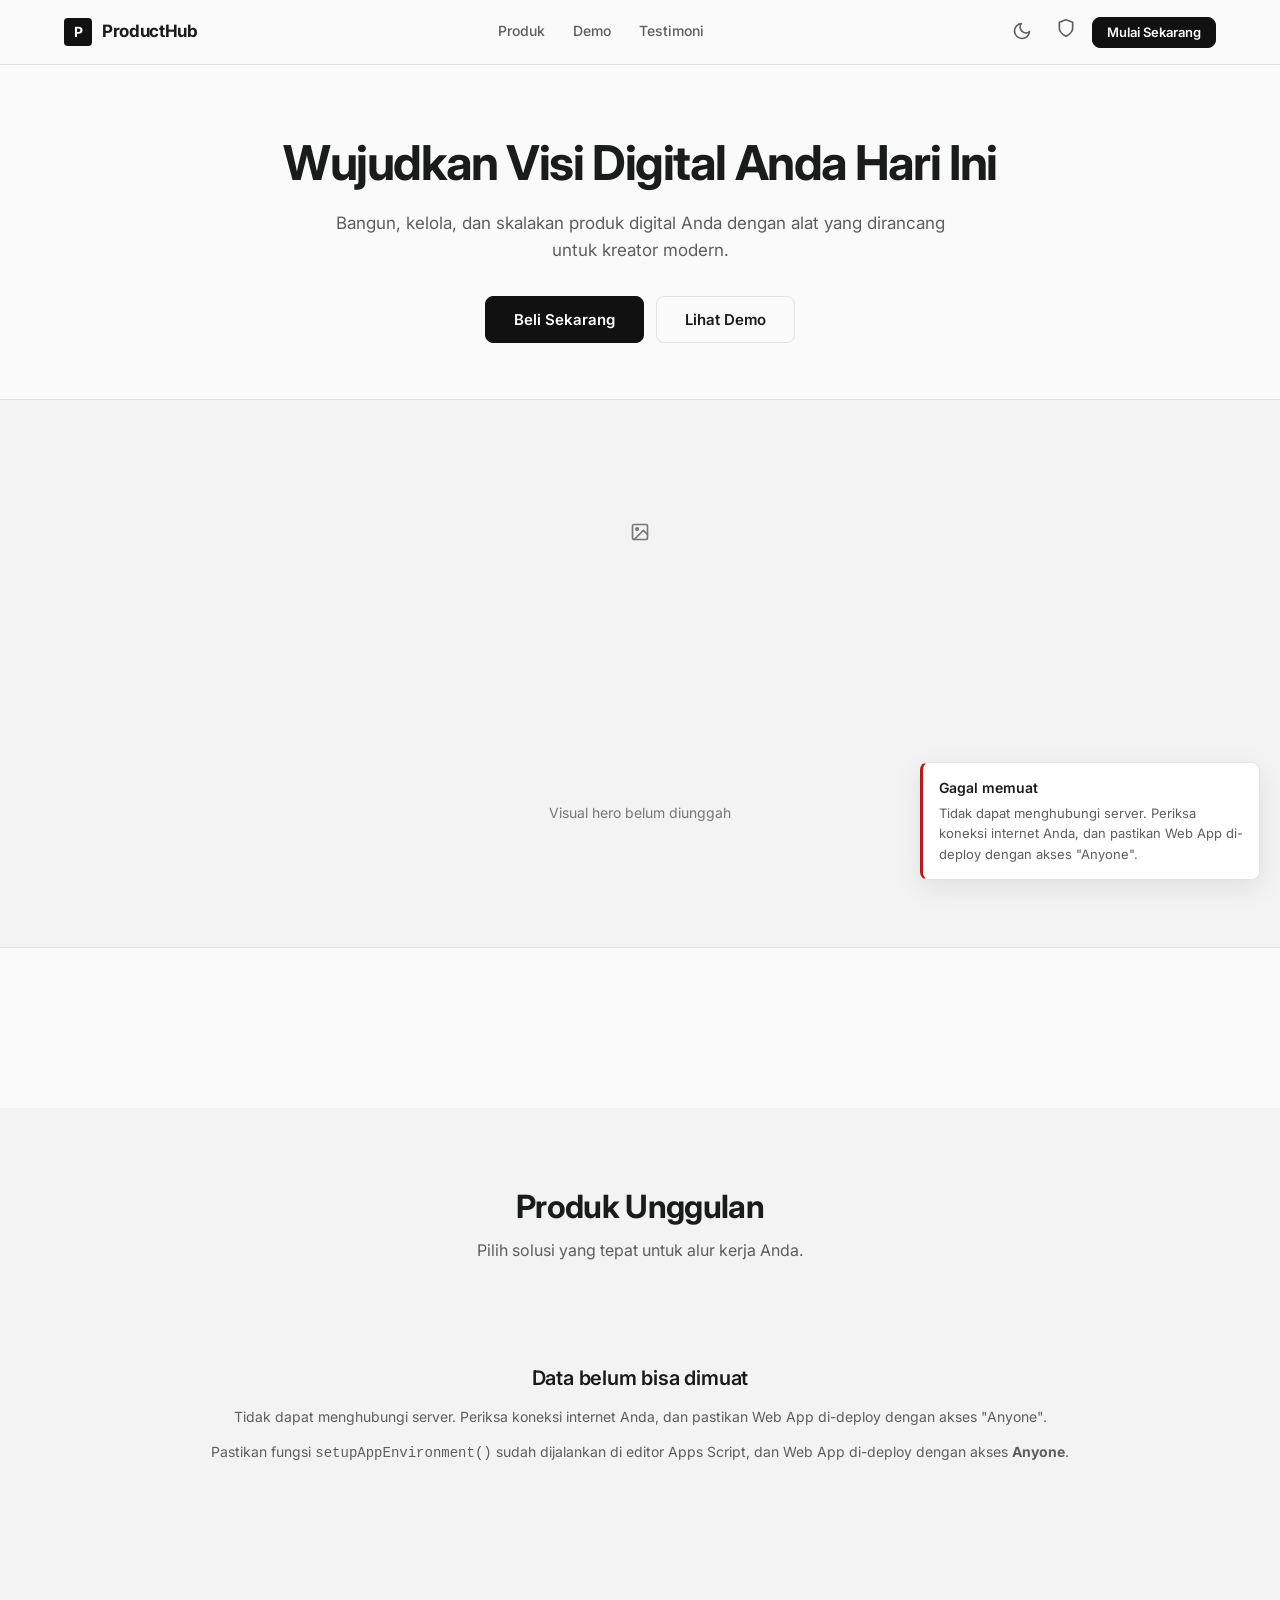
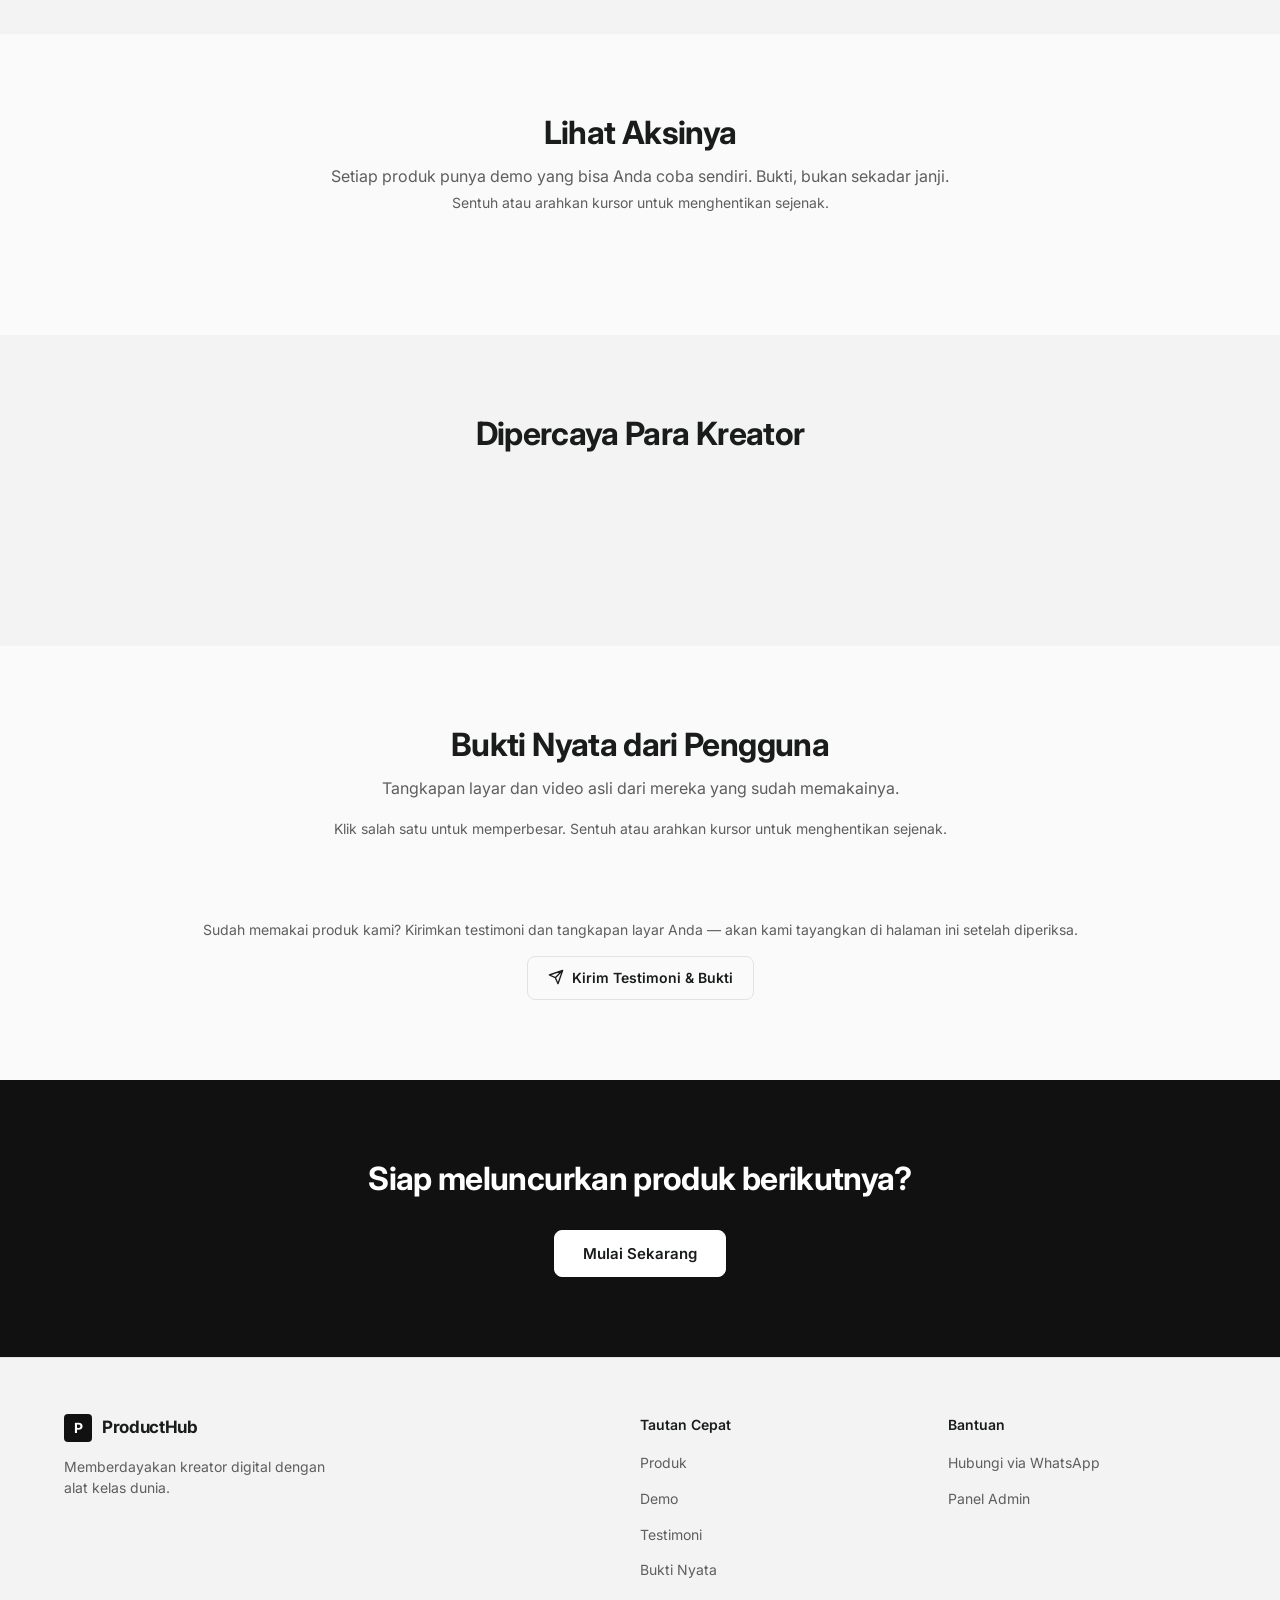
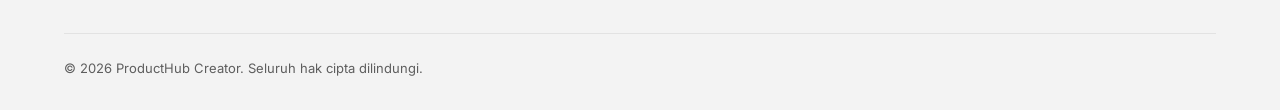
==== commit 99859ada: "Upgrade ke v3" ====
--- a/index.html
+++ b/index.html
@@ -16,14 +16,14 @@
        ══════════════════════════════════════════════════════════ -->
   <title>ProductHub Creator — Produk Digital dengan Bukti Demo Nyata</title>
   <meta name="description" content="Bangun, kelola, dan skalakan produk digital Anda. Setiap produk disertai demo yang bisa dicoba langsung — bukti, bukan sekadar janji.">
-  <link rel="canonical" href="https://github.com/khoirulfajarid/producthub.git/">
+  <link rel="canonical" href="https://khoirulfajarid.github.io/producthub/">
 
   <meta property="og:type" content="website">
   <meta property="og:site_name" content="ProductHub Creator">
   <meta property="og:title" content="ProductHub Creator — Produk Digital dengan Bukti Demo Nyata">
   <meta property="og:description" content="Setiap produk disertai demo yang bisa dicoba langsung sebelum membeli.">
-  <meta property="og:url" content="https://username.github.io/producthub/">
-  <meta property="og:image" content="https://username.github.io/producthub/assets/og-image.jpg">
+  <meta property="og:url" content="https://khoirulfajarid.github.io/producthub/">
+  <meta property="og:image" content="https://khoirulfajarid.github.io/producthub/assets/og-image.jpg">
   <meta name="twitter:card" content="summary_large_image">
 
   <meta name="robots" content="index, follow">
@@ -37,7 +37,7 @@
     "@context": "https://schema.org",
     "@type": "Organization",
     "name": "ProductHub Creator",
-    "url": "https://username.github.io/producthub/",
+    "url": "https://khoirulfajarid.github.io/producthub/",
     "description": "Penyedia produk digital untuk kreator — setiap produk disertai demo yang bisa dicoba langsung."
   }
   </script>
@@ -232,6 +232,39 @@
 
 
 <!-- ══════════════════════════════════════════════════════════
+     BUKTI NYATA — tangkapan layar & video dari pengguna
+     ══════════════════════════════════════════════════════════ -->
+<section id="sec-bukti" class="section">
+  <div class="container-ph">
+    <div class="section-head">
+      <h2 class="h-lg" id="buktiJudul">Bukti Nyata dari Pengguna</h2>
+      <p class="body-lg text-secondary" style="margin-top:12px" id="buktiSub">
+        Tangkapan layar dan video asli dari mereka yang sudah memakainya.
+      </p>
+      <p class="body-sm text-secondary" style="margin-top:8px">
+        Klik salah satu untuk memperbesar. Sentuh atau arahkan kursor untuk menghentikan sejenak.
+      </p>
+    </div>
+  </div>
+
+  <div class="marquee" id="buktiMarquee">
+    <div class="marquee-track to-right" id="buktiTrack"></div>
+    <div class="paused-hint">Dijeda</div>
+  </div>
+
+  <div class="container-ph center" style="margin-top:40px" data-kirim-cta>
+    <p class="body-sm text-secondary" style="margin-bottom:16px">
+      Sudah memakai produk kami? Kirimkan testimoni dan tangkapan layar Anda —
+      akan kami tayangkan di halaman ini setelah diperiksa.
+    </p>
+    <button class="btn btn-secondary" onclick="bukaFormKirim()">
+      <span data-icon="send" data-icon-size="16"></span> Kirim Testimoni &amp; Bukti
+    </button>
+  </div>
+</section>
+
+
+<!-- ══════════════════════════════════════════════════════════
      PENUTUP
      ══════════════════════════════════════════════════════════ -->
 <section class="section section-dark">
@@ -266,6 +299,7 @@
           <li><a href="#sec-produk"    onclick="scrollToSection('produk'); return false;">Produk</a></li>
           <li><a href="#sec-demo"      onclick="scrollToSection('demo'); return false;">Demo</a></li>
           <li><a href="#sec-testimoni" onclick="scrollToSection('testimoni'); return false;">Testimoni</a></li>
+          <li><a href="#sec-bukti"     onclick="scrollToSection('bukti'); return false;">Bukti Nyata</a></li>
         </ul>
       </div>
       <div>
@@ -282,6 +316,185 @@
   </div>
 </footer>
 
+<!-- ══════════════════════════════════════════════════════════
+     MODAL: Lightbox bukti nyata
+     ══════════════════════════════════════════════════════════ -->
+<div id="modalLightbox" class="modal-backdrop-ph modal-lightbox">
+  <div class="lightbox-box">
+    <div class="lightbox-head">
+      <span id="lightboxPos" class="body-sm text-secondary">1 / 1</span>
+      <button class="btn-icon" onclick="closeModal('modalLightbox')" aria-label="Tutup">
+        <span data-icon="close"></span>
+      </button>
+    </div>
+
+    <div class="lightbox-panggung">
+      <button class="lightbox-nav prev" onclick="geserLightbox(-1)" aria-label="Sebelumnya">
+        <span data-icon="chevronLeft"></span>
+      </button>
+      <div class="lightbox-isi" id="lightboxIsi"></div>
+      <button class="lightbox-nav next" onclick="geserLightbox(1)" aria-label="Berikutnya">
+        <span data-icon="chevronRight"></span>
+      </button>
+    </div>
+
+    <p class="lightbox-cap body-sm" id="lightboxCap"></p>
+  </div>
+</div>
+
+
+<!-- ══════════════════════════════════════════════════════════
+     MODAL: Detail produk — galeri gambar & video
+     ══════════════════════════════════════════════════════════ -->
+<div id="modalDetail" class="modal-backdrop-ph">
+  <div class="modal-box modal-lebar">
+    <div class="modal-head">
+      <div class="row-gap" style="gap:10px">
+        <h3 class="h-md" id="detailJudul">Detail Produk</h3>
+        <span class="badge-chip badge-accent hidden" id="detailBadge"></span>
+      </div>
+      <button class="btn-icon" onclick="closeModal('modalDetail')" aria-label="Tutup">
+        <span data-icon="close"></span>
+      </button>
+    </div>
+
+    <div class="modal-body">
+      <div class="detail-panggung">
+        <button class="lightbox-nav prev" onclick="geserDetail(-1)" aria-label="Media sebelumnya">
+          <span data-icon="chevronLeft"></span>
+        </button>
+        <div class="detail-slides" id="detailSlides"></div>
+        <button class="lightbox-nav next" onclick="geserDetail(1)" aria-label="Media berikutnya">
+          <span data-icon="chevronRight"></span>
+        </button>
+      </div>
+      <div class="hero-dots" id="detailDots" style="margin:16px 0 24px"></div>
+
+      <div class="detail-harga" id="detailHarga"></div>
+      <p class="detail-desc" id="detailDesc"></p>
+    </div>
+
+    <div class="modal-foot" id="detailActions"></div>
+  </div>
+</div>
+
+
+<!-- ══════════════════════════════════════════════════════════
+     MODAL: Form kiriman member (testimoni + bukti)
+     ══════════════════════════════════════════════════════════ -->
+<div id="modalKirim" class="modal-backdrop-ph">
+  <div class="modal-box">
+    <div class="modal-head">
+      <h3 class="h-md">Kirim Testimoni &amp; Bukti</h3>
+      <button class="btn-icon" onclick="closeModal('modalKirim')" aria-label="Tutup">
+        <span data-icon="close"></span>
+      </button>
+    </div>
+
+    <!-- Pesan setelah berhasil terkirim -->
+    <div id="kirimSukses" class="hidden">
+      <div class="modal-body center">
+        <div class="sukses-ikon"><span data-icon="checkCircle" data-icon-size="34"></span></div>
+        <h4 class="h-md" style="margin:16px 0 8px">Terima kasih!</h4>
+        <p class="body-sm text-secondary" style="max-width:380px;margin:0 auto">
+          Testimoni Anda sudah kami terima. Admin akan memeriksanya lebih dulu —
+          setelah disetujui, nama dan cerita Anda akan tayang di halaman ini
+          bersama gambar buktinya.
+        </p>
+      </div>
+      <div class="modal-foot">
+        <button type="button" class="btn btn-primary" onclick="closeModal('modalKirim')">Tutup</button>
+      </div>
+    </div>
+
+    <form id="kirimForm" onsubmit="submitKirimTestimoni(event)">
+      <div class="modal-body">
+        <p class="body-sm text-secondary" style="margin:0 0 20px">
+          Yang tampil di halaman publik hanya <strong>nama, foto profil, testimoni,</strong>
+          dan <strong>gambar bukti</strong> Anda. Email, nomor HP, dan saran hanya dibaca admin.
+        </p>
+
+        <div class="field-row">
+          <div class="field">
+            <label for="kNama">Nama *</label>
+            <input type="text" class="input" id="kNama" name="nama" required
+                   maxlength="80" placeholder="Nama yang ingin ditampilkan">
+          </div>
+          <div class="field">
+            <label for="kJabatan">Pekerjaan / Asal</label>
+            <input type="text" class="input" id="kJabatan" name="jabatan"
+                   maxlength="80" placeholder="Misal: Founder Kelas Online">
+          </div>
+        </div>
+
+        <div class="field">
+          <label for="kTestimoni">Testimoni Anda *</label>
+          <textarea class="input" id="kTestimoni" name="testimoni" rows="4" required
+                    maxlength="1500" placeholder="Ceritakan pengalaman Anda memakai produk ini…"></textarea>
+          <div class="hint">Minimal 10 karakter. Inilah yang akan tayang di section Testimoni.</div>
+        </div>
+
+        <div class="field">
+          <label for="kSaran">Saran untuk Kami</label>
+          <textarea class="input" id="kSaran" name="saran" rows="3"
+                    maxlength="1500" placeholder="Ada yang bisa kami perbaiki? (opsional)"></textarea>
+          <div class="hint">Hanya dibaca admin — tidak pernah ditampilkan ke publik.</div>
+        </div>
+
+        <div class="field-row">
+          <div class="field">
+            <label for="kEmail">Email</label>
+            <input type="email" class="input" id="kEmail" name="email"
+                   maxlength="120" placeholder="nama@email.com">
+          </div>
+          <div class="field">
+            <label for="kHp">Nomor WhatsApp</label>
+            <input type="tel" class="input" id="kHp" name="noHp"
+                   maxlength="30" placeholder="08…">
+          </div>
+        </div>
+
+        <div class="field-row">
+          <div class="field">
+            <label>Foto Profil Anda</label>
+            <div class="upload-zone kecil" onclick="document.getElementById('kFileProfil').click()">
+              <span data-icon="upload" data-icon-size="18"></span>
+              <div class="body-sm" style="margin-top:6px">Pilih foto (maks. 3 MB)</div>
+            </div>
+            <input type="file" id="kFileProfil" accept="image/*" class="hidden"
+                   onchange="pilihBerkasKirim(this,'profil')">
+            <img id="previewProfil" class="upload-preview bulat hidden" alt="Pratinjau foto profil">
+          </div>
+
+          <div class="field">
+            <label>Gambar Bukti *</label>
+            <div class="upload-zone kecil" onclick="document.getElementById('kFileBukti').click()">
+              <span data-icon="image" data-icon-size="18"></span>
+              <div class="body-sm" style="margin-top:6px">Tangkapan layar (maks. 3 MB)</div>
+            </div>
+            <input type="file" id="kFileBukti" accept="image/*" class="hidden"
+                   onchange="pilihBerkasKirim(this,'bukti')">
+            <img id="previewBukti" class="upload-preview hidden" alt="Pratinjau gambar bukti">
+          </div>
+        </div>
+
+        <div class="hint" style="margin-top:4px">
+          Gambar bukti misalnya tangkapan layar dashboard aplikasi yang sedang Anda pakai.
+          Inilah yang tampil di section "Bukti Nyata".
+        </div>
+      </div>
+
+      <div class="modal-foot">
+        <button type="button" class="btn btn-secondary" onclick="closeModal('modalKirim')">Batal</button>
+        <button type="submit" class="btn btn-primary" id="kirimBtn">
+          <span data-icon="send" data-icon-size="16"></span> Kirim Testimoni
+        </button>
+      </div>
+    </form>
+  </div>
+</div>
+
+
 <!-- Tumpukan notifikasi -->
 <div id="toastStack" class="toast-stack"></div>
 
--- a/assets/css/style.css
+++ b/assets/css/style.css
@@ -779,6 +779,223 @@
   padding: 16px 24px; border-top: 1px solid var(--border);
 }
 
+/* ══════════════════════════════════════════════════════════
+   TAMBAHAN v3
+   ══════════════════════════════════════════════════════════ */
+
+/* ── Thumbnail produk yang bisa diklik ───────────────────── */
+/* Dibuat <button> demi keyboard, jadi seluruh gaya bawaan tombol
+   perlu dibatalkan lebih dulu agar tampilannya tetap seperti gambar biasa. */
+.produk-thumb-klik {
+  display: block; width: 100%; padding: 0;
+  border: none; border-bottom: 1px solid var(--border);
+  background: var(--bg-muted); cursor: zoom-in; font: inherit; color: inherit;
+  text-align: left;
+}
+.produk-thumb-klik:focus-visible { outline: 2px solid var(--accent); outline-offset: -2px; }
+
+.thumb-overlay {
+  position: absolute; inset: 0;
+  display: flex; flex-direction: column; align-items: center; justify-content: center; gap: 6px;
+  background: rgba(17,17,17,.55); color: #FFFFFF;
+  font-size: 13px; font-weight: 600; letter-spacing: .01em;
+  opacity: 0; transition: opacity .22s ease;
+}
+.produk-thumb-klik:hover .thumb-overlay,
+.produk-thumb-klik:focus-visible .thumb-overlay { opacity: 1; }
+
+.media-count {
+  position: absolute; right: 10px; bottom: 10px;
+  display: inline-flex; align-items: center; gap: 4px;
+  padding: 4px 8px; border-radius: var(--r-sm);
+  background: rgba(17,17,17,.72); color: #FFFFFF;
+  font-size: 11px; font-weight: 600;
+}
+
+.produk-nama-klik { cursor: pointer; }
+.produk-nama-klik:hover { color: var(--accent); }
+
+/* ── Kartu bukti nyata ───────────────────────────────────── */
+.bukti-card {
+  position: relative; display: block; width: 100%; padding: 0;
+  border: 1px solid var(--border); border-radius: var(--r-md);
+  overflow: hidden; cursor: zoom-in; background: var(--bg-muted);
+  font: inherit; color: inherit;
+  transition: border-color .2s ease, transform .2s ease;
+}
+.bukti-card:hover { border-color: var(--border-strong); transform: translateY(-2px); }
+.bukti-card:focus-visible { outline: 2px solid var(--accent); outline-offset: 2px; }
+.bukti-card img { width: 100%; aspect-ratio: 16 / 10; object-fit: cover; }
+
+.bukti-play {
+  position: absolute; top: 50%; left: 50%; transform: translate(-50%, -50%);
+  width: 48px; height: 48px; display: grid; place-items: center;
+  border-radius: var(--r-full);
+  background: rgba(255,255,255,.92); color: #111111;
+  box-shadow: 0 2px 12px rgba(0,0,0,.25);
+}
+.bukti-play.besar { width: 64px; height: 64px; }
+
+.bukti-cap {
+  display: block; padding: 10px 12px;
+  font-size: 13px; color: var(--text-secondary);
+  background: var(--bg-surface);
+  white-space: nowrap; overflow: hidden; text-overflow: ellipsis;
+}
+
+/* ── Lightbox ────────────────────────────────────────────── */
+.modal-lightbox { background: rgba(0,0,0,.88); padding: 16px; }
+.lightbox-box { width: 100%; max-width: 980px; margin: auto; }
+.lightbox-head {
+  display: flex; align-items: center; justify-content: space-between;
+  margin-bottom: 12px; color: #FFFFFF;
+}
+.lightbox-head .btn-icon { color: #FFFFFF; border-color: rgba(255,255,255,.3); }
+.lightbox-head .body-sm  { color: rgba(255,255,255,.7); }
+
+.lightbox-panggung { position: relative; }
+.lightbox-isi {
+  display: grid; place-items: center;
+  min-height: 240px; max-height: 74vh; overflow: hidden;
+  border-radius: var(--r-md); background: #000000;
+}
+.lightbox-isi img { max-height: 74vh; width: auto; object-fit: contain; }
+
+.lightbox-nav {
+  position: absolute; top: 50%; transform: translateY(-50%);
+  width: 42px; height: 42px; z-index: 3;
+  display: grid; place-items: center;
+  border: none; cursor: pointer; border-radius: var(--r-full);
+  background: rgba(255,255,255,.9); color: #111111;
+  box-shadow: 0 2px 10px rgba(0,0,0,.25);
+  transition: background .2s ease;
+}
+.lightbox-nav:hover { background: #FFFFFF; }
+.lightbox-nav.prev { left: 12px; }
+.lightbox-nav.next { right: 12px; }
+
+.lightbox-cap {
+  margin: 14px 0 0; text-align: center; color: rgba(255,255,255,.82);
+}
+
+/* Bingkai video 16:9 yang ikut melebar mengikuti wadahnya */
+.rasio-video { position: relative; width: 100%; aspect-ratio: 16 / 9; }
+.rasio-video iframe { position: absolute; inset: 0; width: 100%; height: 100%; border: 0; }
+
+/* ── Popup detail produk ─────────────────────────────────── */
+.modal-lebar { max-width: 780px; }
+
+.detail-panggung { position: relative; }
+.detail-slides {
+  position: relative;
+  border: 1px solid var(--border); border-radius: var(--r-md);
+  overflow: hidden; background: var(--bg-muted);
+  aspect-ratio: 16 / 9;
+}
+.detail-slides > img { width: 100%; height: 100%; object-fit: contain; }
+
+.detail-kosong {
+  width: 100%; height: 100%;
+  display: grid; place-items: center; align-content: center; gap: 8px;
+  color: var(--text-muted);
+}
+.detail-kosong p { margin: 0; }
+
+/* Sampul video: iframe baru dimuat setelah ditekan */
+.video-facade {
+  position: relative; display: block; width: 100%; height: 100%;
+  padding: 0; border: none; cursor: pointer; background: #000000;
+}
+.video-facade img { width: 100%; height: 100%; object-fit: cover; }
+
+/* Titik navigasi dipakai ulang di dalam modal — posisinya harus statis
+   di sini, berbeda dari versi hero yang mengambang di atas gambar. */
+#detailDots.hero-dots { position: static; }
+#detailDots .hero-dot { background: var(--border-strong); }
+#detailDots .hero-dot.active { background: var(--accent); }
+
+.detail-harga {
+  font-size: 22px; font-weight: 700; letter-spacing: -0.01em;
+  color: var(--text-primary); margin-bottom: 10px;
+}
+.detail-desc {
+  margin: 0; font-size: 15px; line-height: 1.65; color: var(--text-secondary);
+  white-space: pre-line;
+}
+
+/* ── Form kiriman member ─────────────────────────────────── */
+.upload-zone.kecil { padding: 16px; }
+.upload-preview.bulat {
+  width: 84px; height: 84px; border-radius: var(--r-full); object-fit: cover;
+}
+
+.sukses-ikon {
+  width: 68px; height: 68px; margin: 0 auto;
+  display: grid; place-items: center; border-radius: var(--r-full);
+  background: var(--success-soft); color: var(--success);
+}
+
+/* ── Modul admin: galeri bukti & antrean pengajuan ───────── */
+.galeri-grid {
+  display: grid; gap: 16px;
+  grid-template-columns: repeat(auto-fill, minmax(210px, 1fr));
+}
+.galeri-item {
+  position: relative;
+  border: 1px solid var(--border); border-radius: var(--r-md);
+  overflow: hidden; background: var(--bg-surface);
+}
+.galeri-item img { width: 100%; aspect-ratio: 16 / 10; object-fit: cover; background: var(--bg-muted); }
+.galeri-item .isi { padding: 12px; display: flex; flex-direction: column; gap: 8px; }
+.galeri-item .judul {
+  font-size: 14px; font-weight: 600;
+  white-space: nowrap; overflow: hidden; text-overflow: ellipsis;
+}
+.galeri-item .aksi { display: flex; gap: 6px; }
+
+.pengajuan-card {
+  border: 1px solid var(--border); border-radius: var(--r-md);
+  background: var(--bg-surface); padding: 20px;
+  display: grid; gap: 16px; grid-template-columns: 96px 1fr;
+}
+.pengajuan-card + .pengajuan-card { margin-top: 16px; }
+.pengajuan-card.baru { border-left: 3px solid var(--accent); }
+
+.pengajuan-foto {
+  width: 96px; height: 96px; border-radius: var(--r-full);
+  object-fit: cover; background: var(--bg-muted); border: 1px solid var(--border);
+}
+.pengajuan-foto-kosong {
+  width: 96px; height: 96px; border-radius: var(--r-full);
+  display: grid; place-items: center;
+  background: var(--bg-muted); color: var(--text-muted);
+  font-size: 30px; font-weight: 600; border: 1px solid var(--border);
+}
+.pengajuan-bukti {
+  max-width: 220px; border: 1px solid var(--border); border-radius: var(--r-sm);
+  cursor: zoom-in;
+}
+.pengajuan-kontak {
+  display: flex; flex-wrap: wrap; gap: 14px;
+  font-size: 13px; color: var(--text-secondary);
+}
+.pengajuan-kontak span { display: inline-flex; align-items: center; gap: 5px; }
+
+@media (max-width: 640px) {
+  .pengajuan-card { grid-template-columns: 1fr; }
+  .lightbox-nav { width: 36px; height: 36px; }
+  .lightbox-nav.prev { left: 4px; }
+  .lightbox-nav.next { right: 4px; }
+}
+
+/* Penanda jumlah pengajuan baru di sidebar */
+.nav-badge {
+  display: inline-grid; place-items: center; min-width: 20px; height: 20px;
+  margin-left: auto; padding: 0 6px; border-radius: var(--r-full);
+  background: var(--accent); color: #FFFFFF;
+  font-size: 11px; font-weight: 700;
+}
+
 /* ── TOAST ───────────────────────────────────────────────── */
 .toast-stack {
   position: fixed; bottom: 20px; right: 20px; z-index: 300;
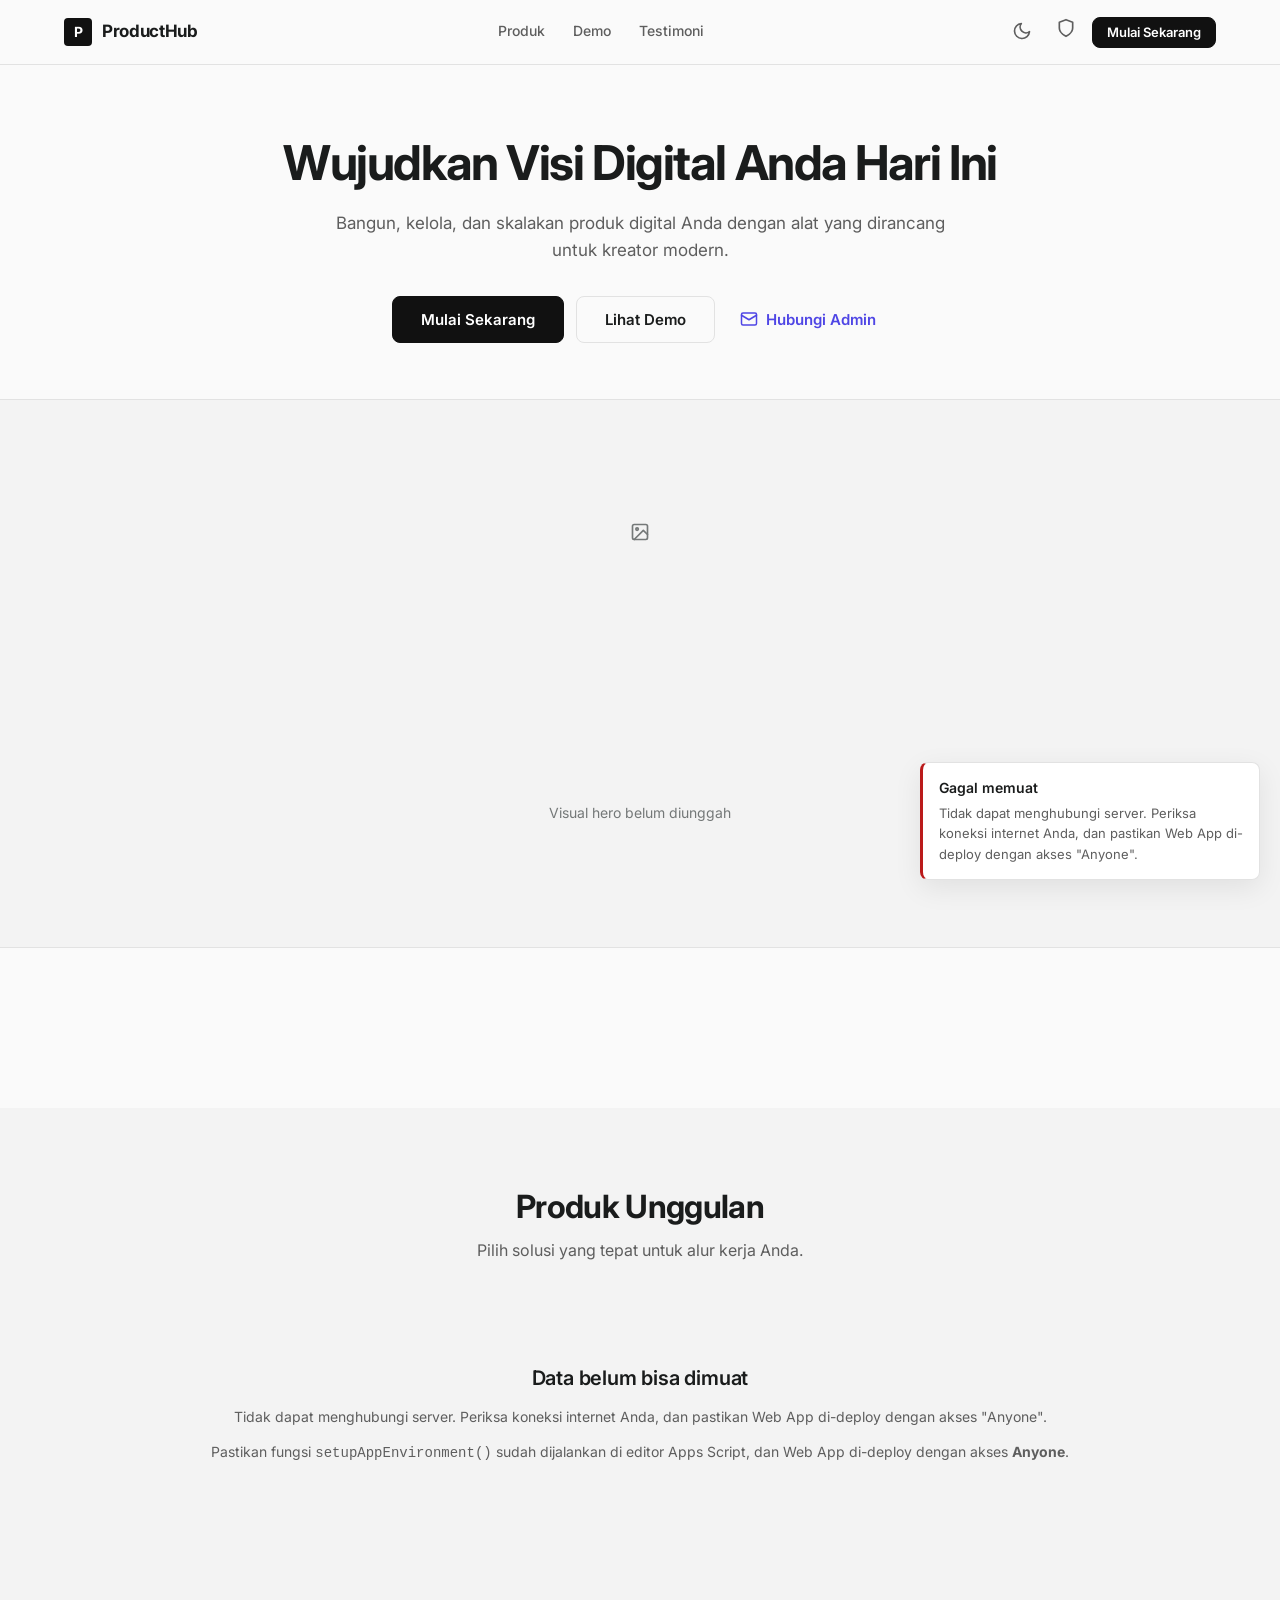
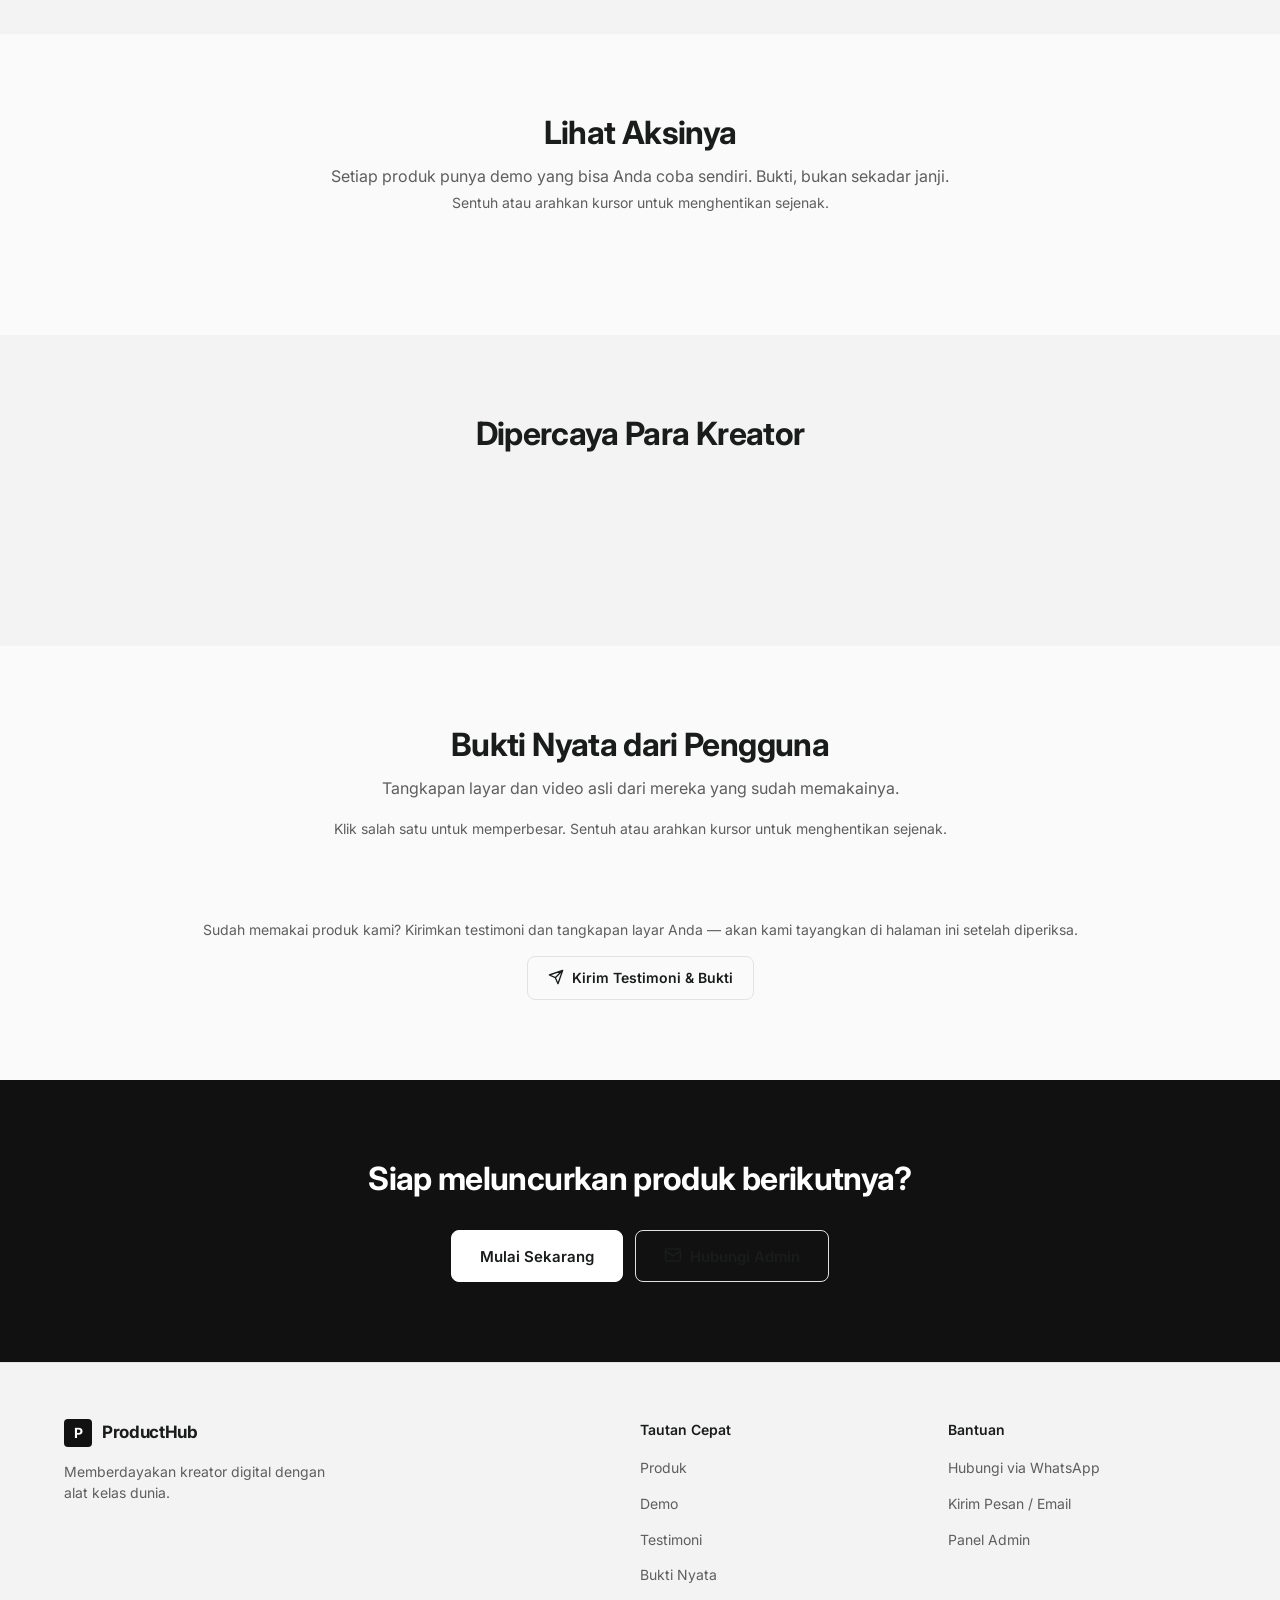
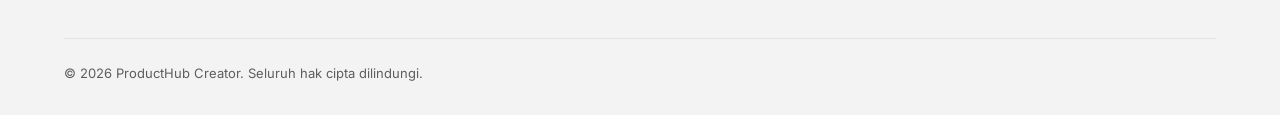
==== commit 53ec5c19: "Upgrade v3.1 - CTA Lynk, Hubungi Admin, kartu testimoni" ====
--- a/index.html
+++ b/index.html
@@ -127,9 +127,13 @@
     </p>
     <div class="hero-actions">
       <a id="heroCtaPrimary" class="btn btn-primary btn-lg" href="#sec-produk"
-         onclick="scrollToSection('produk'); return false;">Beli Sekarang</a>
+         onclick="scrollToSection('produk'); return false;">Mulai Sekarang</a>
       <a id="heroCtaSecondary" class="btn btn-secondary btn-lg" href="#sec-demo"
          onclick="scrollToSection('demo'); return false;">Lihat Demo</a>
+      <button type="button" id="heroCtaKontak" class="btn btn-ghost btn-lg" data-kontak-cta
+              onclick="bukaFormKontak('hero')">
+        <span data-icon="mail" data-icon-size="18"></span> Hubungi Admin
+      </button>
     </div>
   </div>
 
@@ -271,9 +275,13 @@
   <div class="container-ph center">
     <h2 id="closingTitle" class="h-lg">Siap meluncurkan produk berikutnya?</h2>
     <p id="closingDesc" class="body-lg text-secondary" style="max-width:560px;margin:16px auto 0"></p>
-    <div style="margin-top:32px">
+    <div class="closing-actions">
       <a id="closingCta" class="btn btn-primary btn-lg btn-attract" href="#" target="_blank"
          rel="noopener" onclick="trackCta('closing')">Mulai Sekarang</a>
+      <button type="button" class="btn btn-secondary btn-lg" data-kontak-cta
+              onclick="bukaFormKontak('penutup')">
+        <span data-icon="mail" data-icon-size="18"></span> Hubungi Admin
+      </button>
     </div>
   </div>
 </section>
@@ -306,6 +314,7 @@
         <h4>Bantuan</h4>
         <ul>
           <li id="footerWaItem"><a id="footerWa" href="#" target="_blank" rel="noopener">Hubungi via WhatsApp</a></li>
+          <li data-kontak-cta><a href="#" onclick="bukaFormKontak('footer'); return false;">Kirim Pesan / Email</a></li>
           <li><a href="admin.html" rel="nofollow">Panel Admin</a></li>
         </ul>
       </div>
@@ -495,6 +504,120 @@
 </div>
 
 
+<!-- ══════════════════════════════════════════════════════════
+     MODAL: Hubungi Admin — dua jalur, WhatsApp & Email
+     ══════════════════════════════════════════════════════════ -->
+<div id="modalKontak" class="modal-backdrop-ph">
+  <div class="modal-box">
+    <div class="modal-head">
+      <h3 class="h-md" id="kontakJudul">Ada yang ingin ditanyakan?</h3>
+      <button class="btn-icon" onclick="closeModal('modalKontak')" aria-label="Tutup">
+        <span data-icon="close"></span>
+      </button>
+    </div>
+
+    <!-- Layar setelah pesan terkirim -->
+    <div id="kontakSukses" class="hidden">
+      <div class="modal-body center">
+        <div class="sukses-ikon"><span data-icon="checkCircle" data-icon-size="34"></span></div>
+        <h4 class="h-md" style="margin:16px 0 8px">Pesan terkirim</h4>
+        <p class="body-sm text-secondary" style="max-width:380px;margin:0 auto">
+          Terima kasih — pesan Anda sudah masuk ke kotak masuk admin.
+          Balasan akan dikirim ke alamat email yang Anda tulis.
+        </p>
+      </div>
+      <div class="modal-foot">
+        <button type="button" class="btn btn-primary" onclick="closeModal('modalKontak')">Tutup</button>
+      </div>
+    </div>
+
+    <div id="kontakIsi">
+      <div class="modal-body">
+        <p class="body-sm text-secondary" style="margin:0 0 20px" id="kontakSubjudul">
+          Kirim pesan lewat email, atau chat langsung via WhatsApp.
+        </p>
+
+        <!-- Jalur cepat: WhatsApp -->
+        <a id="kontakWa" class="kontak-wa hidden" href="#" target="_blank" rel="noopener"
+           onclick="trackCta('wa')">
+          <span class="kontak-wa-ikon" data-icon="phone" data-icon-size="20"></span>
+          <span class="kontak-wa-teks">
+            <strong>Chat WhatsApp Admin</strong>
+            <span class="body-sm">Balasan paling cepat — langsung ke ponsel admin</span>
+          </span>
+          <span data-icon="external" data-icon-size="16"></span>
+        </a>
+
+        <div class="kontak-pisah" id="kontakPisah"><span>atau kirim email</span></div>
+
+        <form id="kontakForm" onsubmit="submitKontak(event)">
+          <div class="field-row">
+            <div class="field">
+              <label for="knNama">Nama *</label>
+              <input type="text" class="input" id="knNama" name="nama" required
+                     maxlength="80" placeholder="Nama Anda">
+            </div>
+            <div class="field">
+              <label for="knEmail">Email *</label>
+              <input type="email" class="input" id="knEmail" name="email" required
+                     maxlength="120" placeholder="nama@email.com">
+            </div>
+          </div>
+
+          <div class="field">
+            <label for="knSubjek">Subjek</label>
+            <input type="text" class="input" id="knSubjek" name="subjek"
+                   maxlength="120" placeholder="Misal: Tanya harga paket bundling">
+          </div>
+
+          <div class="field">
+            <label for="knPesan">Pesan *</label>
+            <textarea class="input" id="knPesan" name="pesan" rows="5" required
+                      maxlength="1500" placeholder="Tuliskan pertanyaan atau kebutuhan Anda…"></textarea>
+            <div class="hint">Minimal 10 karakter. Balasan dikirim ke email di atas.</div>
+          </div>
+
+          <div class="modal-foot" style="padding-left:0;padding-right:0;padding-bottom:0">
+            <button type="button" class="btn btn-secondary" onclick="closeModal('modalKontak')">Batal</button>
+            <button type="submit" class="btn btn-primary" id="kontakBtn">
+              <span data-icon="send" data-icon-size="16"></span> Kirim Pesan
+            </button>
+          </div>
+        </form>
+      </div>
+    </div>
+  </div>
+</div>
+
+
+<!-- ══════════════════════════════════════════════════════════
+     MODAL: Testimoni lengkap — dibuka dari tombol "Baca selengkapnya"
+     ══════════════════════════════════════════════════════════ -->
+<div id="modalTestimoni" class="modal-backdrop-ph">
+  <div class="modal-box narrow">
+    <div class="modal-head">
+      <h3 class="h-md">Testimoni Lengkap</h3>
+      <button class="btn-icon" onclick="closeModal('modalTestimoni')" aria-label="Tutup">
+        <span data-icon="close"></span>
+      </button>
+    </div>
+    <div class="modal-body">
+      <p id="testiPenuhIsi" class="testi-penuh-quote"></p>
+      <div class="testimoni-meta" style="margin-top:24px">
+        <div id="testiPenuhFoto" class="testimoni-foto"></div>
+        <div>
+          <div id="testiPenuhNama" class="testimoni-nama"></div>
+          <div id="testiPenuhJabatan" class="testimoni-jabatan"></div>
+        </div>
+      </div>
+    </div>
+    <div class="modal-foot">
+      <button type="button" class="btn btn-primary" onclick="closeModal('modalTestimoni')">Tutup</button>
+    </div>
+  </div>
+</div>
+
+
 <!-- Tumpukan notifikasi -->
 <div id="toastStack" class="toast-stack"></div>
 
--- a/assets/css/style.css
+++ b/assets/css/style.css
@@ -310,6 +310,35 @@
 .hero { padding: 72px 0 0; text-align: center; }
 .hero-sub { max-width: 620px; margin: 20px auto 0; font-size: 17px; color: var(--text-secondary); }
 .hero-actions { display: flex; gap: 12px; justify-content: center; margin-top: 32px; flex-wrap: wrap; }
+.closing-actions {
+  display: flex; gap: 12px; justify-content: center; margin-top: 32px; flex-wrap: wrap;
+}
+
+/* ── HUBUNGI ADMIN ───────────────────────────────────────── */
+/* Jalur WhatsApp dibuat menonjol karena inilah yang paling cepat dibalas;
+   form email di bawahnya untuk pertanyaan yang lebih panjang. */
+.kontak-wa {
+  display: flex; align-items: center; gap: 14px;
+  padding: 16px 18px; border-radius: var(--r-md);
+  border: 1px solid var(--border); background: var(--bg-muted);
+  color: var(--text-primary); text-decoration: none;
+  transition: border-color .15s, background .15s;
+}
+.kontak-wa:hover { border-color: var(--accent); background: var(--accent-soft); }
+.kontak-wa-ikon {
+  flex: none; width: 42px; height: 42px; border-radius: var(--r-full);
+  background: var(--accent); color: #fff; display: grid; place-items: center;
+}
+.kontak-wa-teks { flex: 1 1 auto; display: flex; flex-direction: column; gap: 3px; min-width: 0; }
+.kontak-wa-teks strong { font-size: 15px; font-weight: 600; }
+.kontak-wa-teks .body-sm { color: var(--text-secondary); }
+.kontak-pisah {
+  display: flex; align-items: center; gap: 14px;
+  margin: 22px 0; color: var(--text-secondary); font-size: 13px;
+}
+.kontak-pisah::before, .kontak-pisah::after {
+  content: ""; flex: 1 1 auto; height: 1px; background: var(--border);
+}
 
 /* Panggung slideshow membentang dari tepi ke tepi layar. */
 .hero-stage {
@@ -566,18 +595,43 @@
   font-size: 32px; font-weight: 700; letter-spacing: -0.02em;
   color: var(--accent); margin-top: 10px;
 }
+/* Tinggi kartu ditetapkan, bukan mengikuti panjang teks — supaya satu
+   baris marquee terbaca sebagai satu deret yang rapi. Kutipan yang tidak
+   muat dipotong, dan tombol "Baca selengkapnya" membuka teks utuhnya. */
 .testimoni-card {
   background: var(--bg-surface); border: 1px solid var(--border);
   border-radius: var(--r-md); padding: 28px;
-}
-.testimoni-quote { font-size: 15px; font-style: italic; line-height: 1.7; margin: 0 0 20px; }
-.testimoni-meta  { display: flex; align-items: center; gap: 12px; }
+  height: var(--testi-tinggi, 300px);
+  display: flex; flex-direction: column;
+}
+.testimoni-quote {
+  font-size: 15px; font-style: italic; line-height: 1.7; margin: 0 0 14px;
+  flex: 1 1 auto; min-height: 0; overflow: hidden;
+  display: -webkit-box; -webkit-box-orient: vertical; -webkit-line-clamp: 6;
+}
+.testimoni-lanjut {
+  flex: none; align-self: flex-start;
+  background: none; border: none; padding: 0; margin: 0 0 16px;
+  font-family: inherit; font-size: 13px; font-weight: 600;
+  color: var(--accent); cursor: pointer;
+  text-decoration: underline; text-underline-offset: 3px;
+}
+.testimoni-lanjut:hover { opacity: .75; }
+.testimoni-lanjut:focus-visible { outline: 2px solid var(--accent); outline-offset: 3px; }
+.testimoni-meta  { display: flex; align-items: center; gap: 12px; flex: none; margin-top: auto; }
+.testi-penuh-quote {
+  font-size: 16px; font-style: italic; line-height: 1.75; margin: 0;
+  white-space: pre-wrap;
+}
+@media (max-width: 767px) { .testimoni-card { --testi-tinggi: 320px; } }
 .testimoni-foto {
   width: 40px; height: 40px; border-radius: var(--r-full);
   background: var(--bg-muted); object-fit: cover; flex-shrink: 0;
   display: grid; place-items: center; font-size: 14px; font-weight: 600;
   color: var(--text-secondary);
 }
+.testimoni-foto.polos { background: none; padding: 0; }
+.testimoni-foto.polos > img { width: 100%; height: 100%; border-radius: var(--r-full); object-fit: cover; }
 .testimoni-nama { font-size: 14px; font-weight: 600; }
 .testimoni-jabatan { font-size: 13px; color: var(--text-secondary); }
 
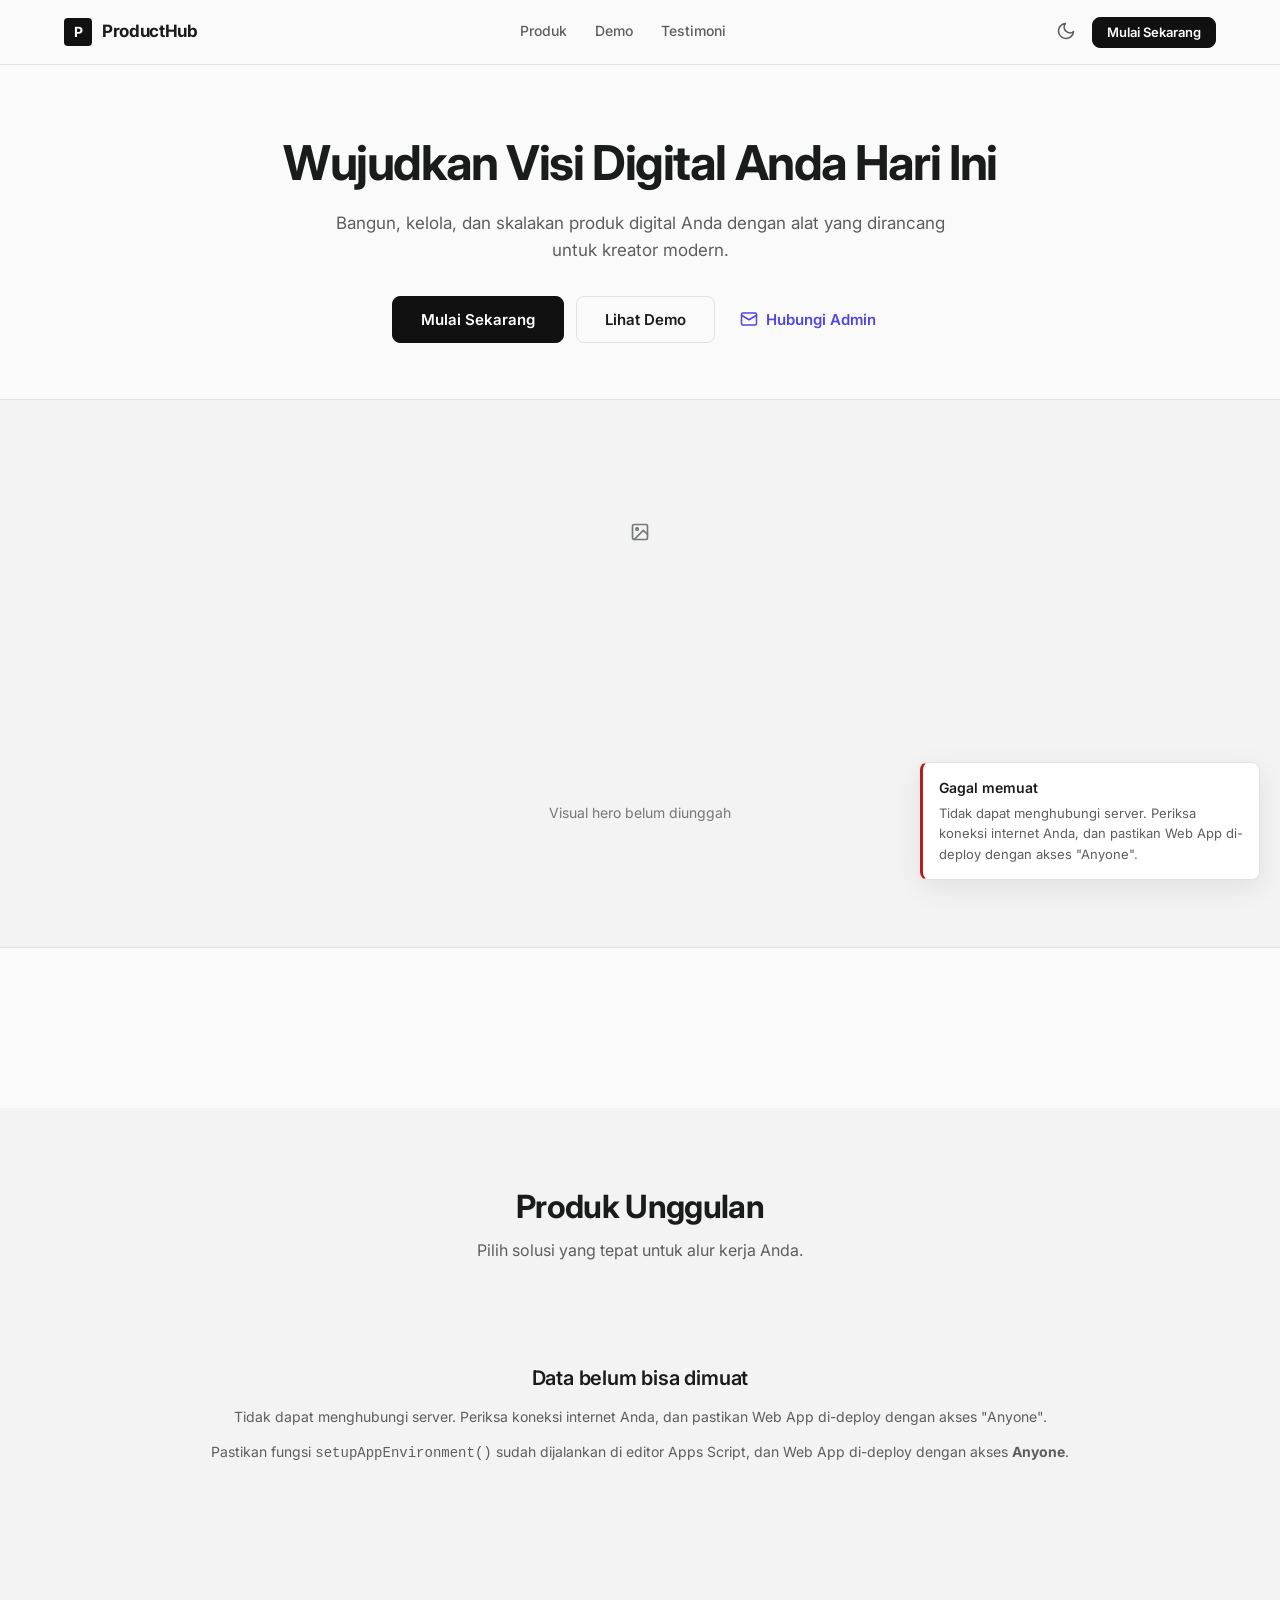
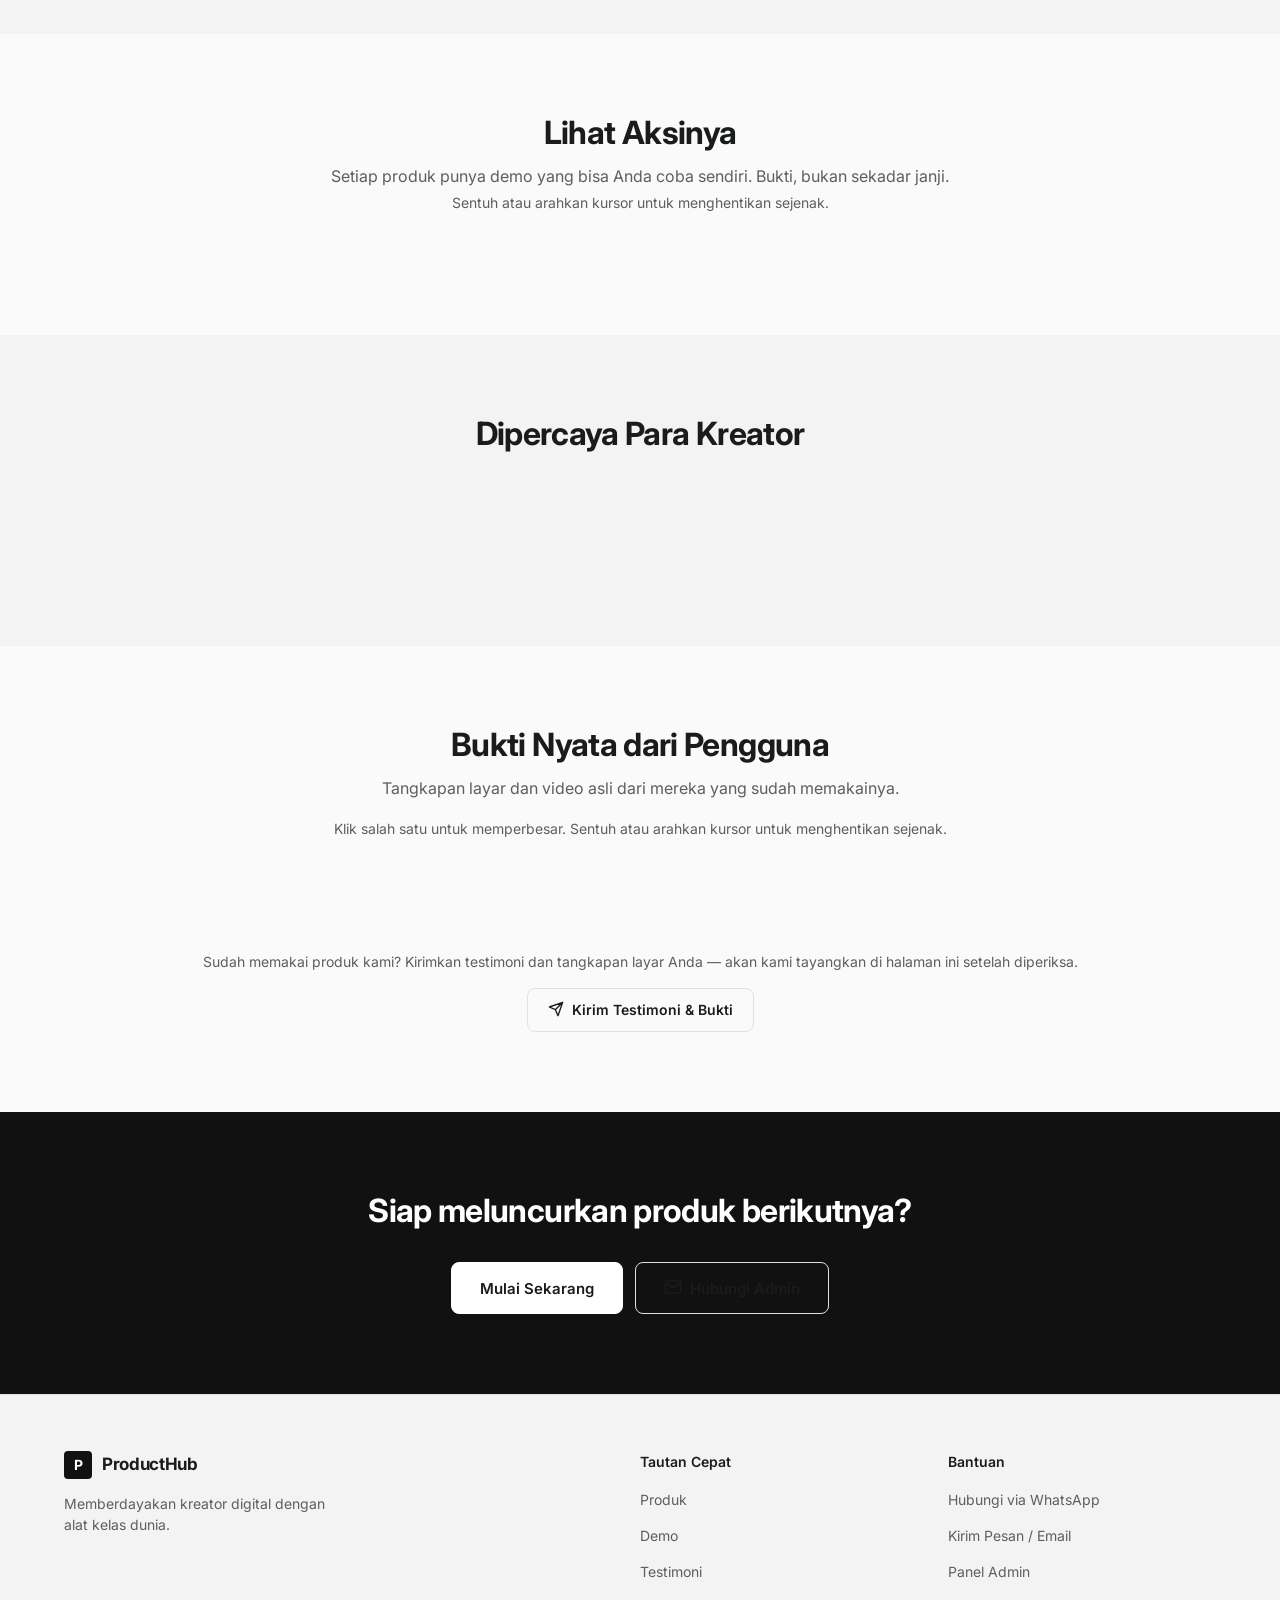
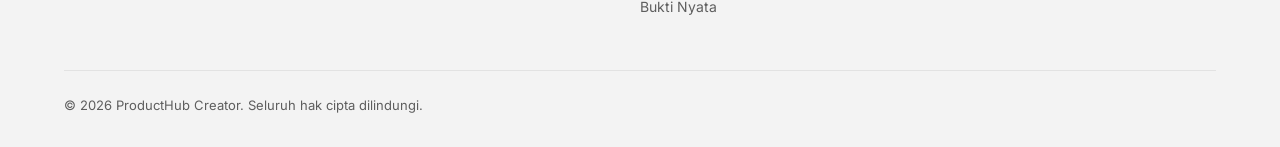
==== commit 99119b15: "Upgrade Versi 4" ====
--- a/index.html
+++ b/index.html
@@ -42,6 +42,10 @@
   }
   </script>
 
+  <!-- Buka jalur ke Apps Script sebelum JavaScript memintanya: panggilan
+       data pertama tidak perlu lagi menunggu DNS + TLS (±100–300 ms). -->
+  <link rel="preconnect" href="https://script.google.com">
+  <link rel="preconnect" href="https://script.googleusercontent.com">
   <link rel="preconnect" href="https://fonts.googleapis.com">
   <link rel="preconnect" href="https://fonts.gstatic.com" crossorigin>
   <link href="https://fonts.googleapis.com/css2?family=Inter:wght@400;500;600;700&display=swap" rel="stylesheet">
@@ -104,11 +108,6 @@
       <button class="btn-icon" onclick="toggleTheme()" aria-label="Ganti mode gelap/terang">
         <span data-theme-icon></span>
       </button>
-      <!-- Dashboard kini halaman tersendiri: tautan biasa, bukan modal -->
-      <a class="btn-icon" href="admin.html" aria-label="Masuk panel admin" title="Panel Admin"
-         rel="nofollow">
-        <span data-icon="shield"></span>
-      </a>
       <a id="navCta" class="btn btn-primary btn-sm" href="#" target="_blank" rel="noopener"
          onclick="trackCta('nav')">Mulai Sekarang</a>
     </div>
@@ -251,9 +250,22 @@
     </div>
   </div>
 
-  <div class="marquee" id="buktiMarquee">
-    <div class="marquee-track to-right" id="buktiTrack"></div>
-    <div class="paused-hint">Dijeda</div>
+  <!-- Tiga baris berlawanan arah. Tiap baris berhenti sendiri saat
+       disentuh/dilewati kursor, jadi pengunjung bisa membaca satu gambar
+       tanpa membekukan dua baris lainnya. -->
+  <div id="buktiMarquee">
+    <div class="marquee bukti-baris" id="buktiBaris1">
+      <div class="marquee-track to-right" id="buktiTrack1"></div>
+      <div class="paused-hint">Dijeda</div>
+    </div>
+    <div class="marquee bukti-baris" id="buktiBaris2">
+      <div class="marquee-track" id="buktiTrack2"></div>
+      <div class="paused-hint">Dijeda</div>
+    </div>
+    <div class="marquee bukti-baris" id="buktiBaris3">
+      <div class="marquee-track to-right" id="buktiTrack3"></div>
+      <div class="paused-hint">Dijeda</div>
+    </div>
   </div>
 
   <div class="container-ph center" style="margin-top:40px" data-kirim-cta>
@@ -315,7 +327,7 @@
         <ul>
           <li id="footerWaItem"><a id="footerWa" href="#" target="_blank" rel="noopener">Hubungi via WhatsApp</a></li>
           <li data-kontak-cta><a href="#" onclick="bukaFormKontak('footer'); return false;">Kirim Pesan / Email</a></li>
-          <li><a href="admin.html" rel="nofollow">Panel Admin</a></li>
+          <li><a href="admin.html" rel="nofollow" data-prefetch>Panel Admin</a></li>
         </ul>
       </div>
     </div>
--- a/assets/css/style.css
+++ b/assets/css/style.css
@@ -1161,3 +1161,125 @@
 @media (max-width: 767px) {
   .keunggulan-row { grid-template-columns: 1fr; gap: 12px; }
 }
+
+/* ════════════════════════════════════════════════════════════
+   v4 — LOGIN GOOGLE, NOTIFIKASI, MIGRASI, TRANSISI HALAMAN
+   ════════════════════════════════════════════════════════════ */
+
+/* Perpindahan landing ↔ admin memudar halus, bukan layar putih berkedip.
+   Browser yang belum mendukung cukup berpindah seperti biasa. */
+@view-transition { navigation: auto; }
+::view-transition-old(root), ::view-transition-new(root) { animation-duration: .18s; }
+
+/* ── Layar masuk Google ── */
+.google-masuk { min-height: 64px; }
+.google-btn-wadah { display: flex; justify-content: center; min-height: 44px; }
+.google-btn-memuat {
+  display: inline-flex; align-items: center; gap: 8px;
+  font-size: 13px; color: var(--text-secondary);
+}
+.auth-catatan {
+  margin: 22px 0 0; font-size: 12.5px; line-height: 1.6;
+  color: var(--text-secondary); text-align: center;
+}
+.auth-galat {
+  margin-top: 14px; padding: 12px 14px; border-radius: var(--r-md);
+  background: var(--danger-soft); color: var(--danger);
+  font-size: 13px; line-height: 1.5; text-align: left;
+}
+.admin-identitas { display: inline-flex; align-items: center; gap: 8px; }
+.admin-identitas img {
+  width: 26px; height: 26px; border-radius: var(--r-full);
+  border: 1px solid var(--border); object-fit: cover;
+}
+@media (max-width: 640px) { .admin-identitas .teks { display: none; } }
+
+.badge-danger { background: var(--danger-soft); color: var(--danger); }
+
+/* ── Notifikasi ── */
+.notif-grid { grid-template-columns: 1fr 1fr; }
+.migrasi-grid { grid-template-columns: 3fr 2fr; align-items: start; }
+@media (max-width: 1024px) { .notif-grid, .migrasi-grid { grid-template-columns: 1fr; } }
+
+.kanal-head { display: flex; align-items: center; gap: 12px; margin-bottom: 20px; }
+.kanal-head > div { flex: 1 1 auto; min-width: 0; }
+.kanal-ikon {
+  flex: none; width: 38px; height: 38px; border-radius: var(--r-md);
+  display: grid; place-items: center;
+  background: var(--accent-soft); color: var(--accent);
+}
+
+.tpl-tabs {
+  display: inline-flex; padding: 3px; gap: 2px;
+  background: var(--bg-muted); border: 1px solid var(--border); border-radius: var(--r-md);
+}
+.tpl-tab {
+  font: inherit; font-size: 13px; font-weight: 500; cursor: pointer;
+  padding: 7px 14px; border: none; border-radius: calc(var(--r-md) - 2px);
+  background: transparent; color: var(--text-secondary);
+}
+.tpl-tab.aktif { background: var(--bg-surface); color: var(--text-primary); box-shadow: 0 0 0 1px var(--border); }
+.tpl-tab:focus-visible, .chip-penanda:focus-visible { outline: 2px solid var(--accent); outline-offset: 2px; }
+
+.tpl-penanda { display: flex; align-items: center; flex-wrap: wrap; gap: 6px; margin-bottom: 18px; }
+.chip-penanda {
+  font-family: ui-monospace, SFMono-Regular, Menlo, Consolas, monospace;
+  font-size: 12px; cursor: pointer;
+  padding: 4px 9px; border-radius: var(--r-full);
+  border: 1px solid var(--border); background: var(--bg-surface); color: var(--accent);
+}
+.chip-penanda:hover { border-color: var(--accent); background: var(--accent-soft); }
+
+.uji-kirim { margin-top: 24px; padding-top: 20px; border-top: 1px solid var(--border); }
+.uji-baris { display: grid; grid-template-columns: 140px 1fr auto; gap: 10px; }
+@media (max-width: 640px) { .uji-baris { grid-template-columns: 1fr; } }
+
+/* Tombol simpan ikut menempel di bawah layar pada form panjang */
+.simpan-lengket {
+  position: sticky; bottom: 0; z-index: 5;
+  margin-top: 20px; padding: 14px 0;
+  background: linear-gradient(to bottom, transparent, var(--bg-base) 35%);
+}
+
+.log-status { font-weight: 600; font-size: 12px; }
+.log-status.terkirim { color: var(--success); }
+.log-status.gagal    { color: var(--danger); }
+.log-status.lewati   { color: var(--text-secondary); }
+
+/* ── Kotak centang (modal konfirmasi & migrasi) ── */
+.cek-baris {
+  display: flex !important; align-items: flex-start; gap: 10px;
+  font-weight: 400 !important; cursor: pointer; line-height: 1.5;
+}
+.cek-baris input { margin-top: 3px; width: 16px; height: 16px; accent-color: var(--accent); flex: none; }
+.konfirmasi-centang {
+  margin-top: 18px; padding: 12px 14px;
+  border: 1px solid var(--border); border-radius: var(--r-md); background: var(--bg-muted);
+  font-size: 14px;
+}
+
+/* ── Migrasi ── */
+.imp-sheets { display: grid; grid-template-columns: repeat(2, minmax(0, 1fr)); gap: 8px 16px; }
+@media (max-width: 640px) { .imp-sheets { grid-template-columns: 1fr; } }
+.langkah-migrasi { margin: 0; padding-left: 20px; font-size: 14px; color: var(--text-secondary); }
+.langkah-migrasi li { margin-bottom: 10px; padding-left: 4px; }
+.langkah-migrasi li strong { color: var(--text-primary); }
+.imp-angka { font-variant-numeric: tabular-nums; text-align: right; }
+.imp-angka.plus  { color: var(--success); font-weight: 600; }
+.imp-angka.ubah  { color: var(--accent);  font-weight: 600; }
+.imp-angka.buang { color: var(--danger);  font-weight: 600; }
+.imp-peringatan { margin: 0; padding-left: 18px; }
+.imp-peringatan li { font-size: 14px; color: var(--text-secondary); margin-bottom: 8px; }
+
+/* ── Kartu pengajuan: hilang mulus saat diproses (optimistic UI) ── */
+.pengajuan-card.memproses { opacity: .45; pointer-events: none; transition: opacity .15s ease; }
+
+/* ── Bukti Nyata: tiga baris ── */
+.bukti-baris + .bukti-baris { margin-top: 16px; }
+@media (max-width: 767px) { .bukti-baris + .bukti-baris { margin-top: 12px; } }
+/* Tiga baris bukti lebih rapat dan sedikit lebih kecil — terasa seperti
+   dinding tangkapan layar, bukan tiga pita terpisah. */
+.bukti-baris .marquee-track > * { flex-basis: clamp(220px, 24vw, 300px); }
+@media (max-width: 767px) { .bukti-baris .marquee-track > * { flex-basis: 64vw; } }
+/* Petunjuk di luar .field (menu Migrasi & uji kirim) — sama kecilnya */
+#impHint, .uji-kirim .hint { font-size: 12px; color: var(--text-secondary); line-height: 1.5; }
